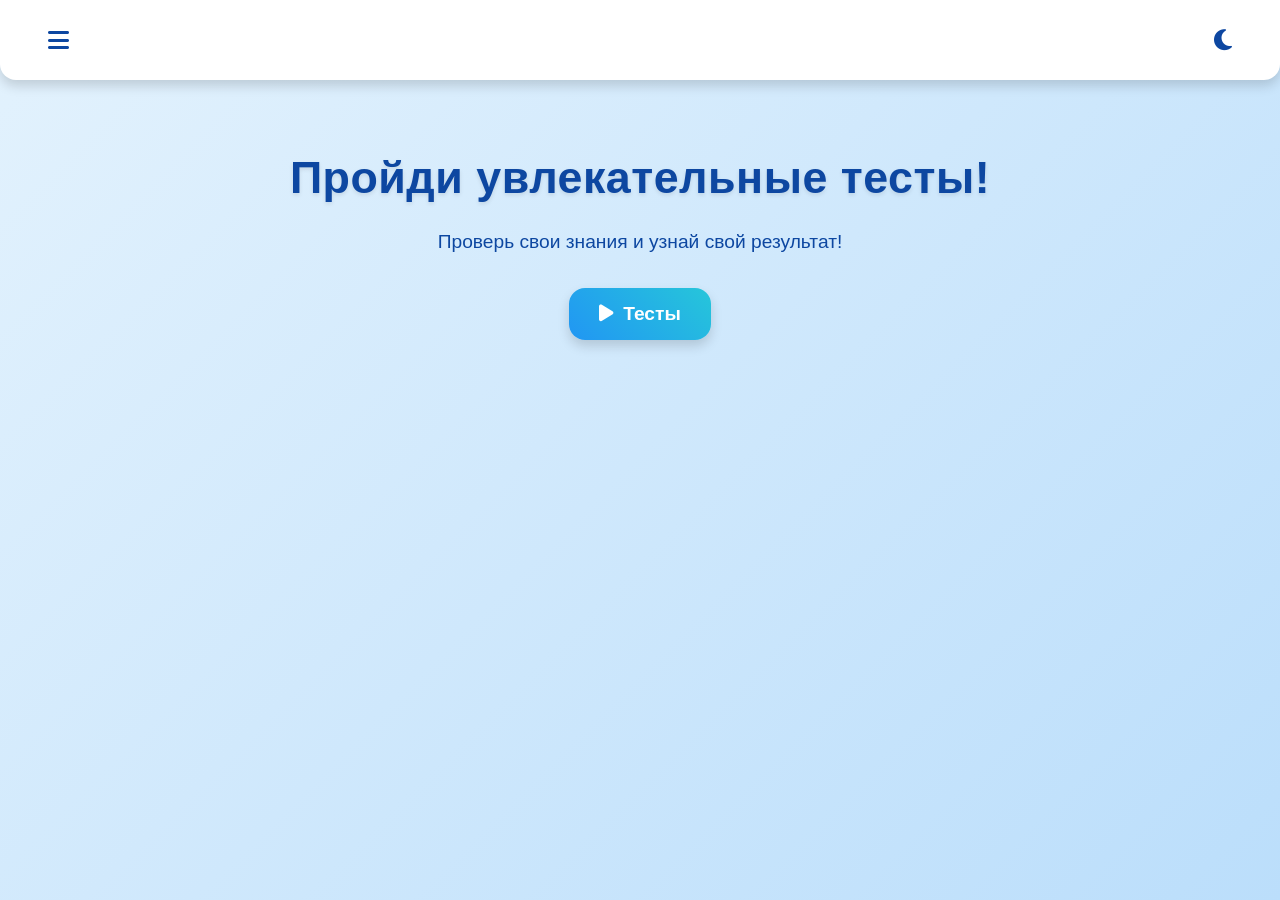
==== index.html @ d676f91a "Add files via upload" ====
<!DOCTYPE html>
<html lang="ru">
<head>
    <meta charset="UTF-8">
    <meta name="viewport" content="width=device-width, initial-scale=1.0">
    <title>Тестовая платформа</title>
    <link rel="stylesheet" href="https://cdnjs.cloudflare.com/ajax/libs/font-awesome/6.4.0/css/all.min.css">
    <link rel="stylesheet" href="styles.css">
</head>
<body>
    <header>
        <div class="left-header">
            <button class="nav-toggle" onclick="toggleNav()"><i class="fas fa-bars"></i></button>
            <nav class="nav-menu">
                <a href="#" onclick="switchPage('home')">Главная</a>
                <a href="#" onclick="switchPage('take')">Пройти тест</a>
            </nav>
        </div>
        <div class="right-header">
            <button class="theme-toggle" onclick="toggleTheme()"><i class="fas fa-moon"></i></button>
        </div>
    </header>

    <div class="container">
        <div class="page active" id="home">
            <h1>Пройди увлекательные тесты!</h1>
            <p>Проверь свои знания и узнай свой результат!</p>
            <div class="home-buttons">
                <button class="action-btn" onclick="switchPage('take')"><i class="fas fa-play"></i> Тесты</button>
            </div>
        </div>

        <div class="page" id="take">
            <h1>Выбери тест</h1>
            <div class="test-list"></div>
            <div class="test-content" style="display: none;">
                <div class="test-questions">
                    <div class="progress-bar">
                        <div class="progress"></div>
                    </div>
                    <div class="timer"></div>
                    <div class="question-number"></div>
                    <div class="question"></div>
                    <div class="navigation">
                        <button onclick="prevQuestion()" class="nav-btn prev-btn"><i class="fas fa-arrow-left"></i> Назад</button>
                        <button onclick="nextQuestion()" class="nav-btn next-btn"><i class="fas fa-arrow-right"></i> Вперед</button>
                    </div>
                    <div class="button-group">
                        <button id="save-answer" onclick="saveAnswer()">Сохранить ответ</button>
                        <button class="finish-btn" onclick="finishTest()">Завершить тест</button>
                    </div>
                </div>
                <div class="test-results" style="display: none;">
                    <h2>Результаты теста</h2>
                    <p>Ваш балл: <span id="score"></span> из <span id="total"></span></p>
                    <p>Процент правильных ответов: <span id="percentage"></span></p>
                    <button class="action-btn" onclick="switchPage('take')"><i class="fas fa-play"></i> Вернуться к списку тестов</button>
                </div>
            </div>
        </div>
    </div>

    <script>
        let serverTests = [];
        let currentTest = null;
        let currentQuestion = 0;
        let timer = null;
        let answers = [];
        let score = 0;
        let totalQuestions = 0;

        // Настройки
        const allowSkipQuestions = false; // Запретить переход без сохранения ответа
        const allowOverwriteAnswers = false; // Запретить пересохранение ответов

        // Переключение темы
        function toggleTheme() {
            document.body.classList.toggle('dark');
            document.querySelector('header').classList.toggle('dark');
            document.querySelectorAll('.card').forEach(card => card.classList.toggle('dark'));
            const toggle = document.querySelector('.theme-toggle i');
            toggle.classList.toggle('fa-moon');
            toggle.classList.toggle('fa-sun');
        }

        // Переключение навигационного меню
        function toggleNav() {
            document.querySelector('.nav-menu').classList.toggle('active');
        }

        // Переключение страниц
        function switchPage(pageId) {
            document.querySelectorAll('.page').forEach(page => page.classList.remove('active'));
            document.getElementById(pageId).classList.add('active');
            if (pageId === 'take') loadTests();
            document.querySelector('.nav-menu').classList.remove('active');
        }

        // Загрузка тестов
        async function loadTests() {
            try {
                const response = await fetch('tests.json');
                serverTests = await response.json();
                renderTestList();
            } catch (e) {
                console.error('Ошибка загрузки тестов:', e);
            }
        }

        // Рендеринг списка тестов
        function renderTestList() {
            const testList = document.querySelector('.test-list');
            testList.innerHTML = '';
            document.querySelector('.test-content').style.display = 'none';
            document.querySelector('.test-list').style.display = 'block';
            serverTests.forEach((test, index) => {
                const testItem = document.createElement('div');
                testItem.className = 'test-item card';
                testItem.innerHTML = `
                    <span>${test.title}</span>
                    <a class="test-link" onclick="startTest(${index})">Начать</a>
                `;
                testList.appendChild(testItem);
            });
        }

        // Начало теста
        function startTest(index) {
            currentTest = serverTests[index];
            currentQuestion = 0;
            score = 0;
            totalQuestions = currentTest.questions.length;
            answers = new Array(totalQuestions).fill(null);
            document.querySelector('.test-list').style.display = 'none';
            document.querySelector('.test-content').style.display = 'block';
            document.querySelector('.test-questions').style.display = 'block';
            document.querySelector('.test-results').style.display = 'none';
            updateProgressBar();
            loadQuestion();
            startTimer();
        }

        // Загрузка вопроса
        function loadQuestion() {
            const question = currentTest.questions[currentQuestion];
            const questionDiv = document.querySelector('.question');
            const questionNumberDiv = document.querySelector('.question-number');
            questionNumberDiv.textContent = `Вопрос ${currentQuestion + 1} из ${totalQuestions}`;
            questionNumberDiv.classList.toggle('answered', answers[currentQuestion] !== null);
            questionDiv.innerHTML = '';
            if (question.text.match(/\.(jpg|png|gif)$/)) {
                const img = document.createElement('img');
                img.src = question.text;
                img.className = 'question-image';
                questionDiv.appendChild(img);
            } else {
                const p = document.createElement('p');
                p.textContent = question.text;
                questionDiv.appendChild(p);
            }
            if (question.type === 'multiple') {
                question.options.forEach((option, i) => {
                    const div = document.createElement('div');
                    div.className = 'answer-option';
                    const checked = answers[currentQuestion] === i ? 'checked' : '';
                    div.innerHTML = `<input type="radio" name="answer" value="${i}" ${checked}>${option}`;
                    div.addEventListener('click', () => {
                        const radio = div.querySelector('input[type="radio"]');
                        radio.checked = true;
                    });
                    questionDiv.appendChild(div);
                });
            } else {
                const input = document.createElement('input');
                input.type = 'text';
                input.id = 'text-answer';
                input.value = answers[currentQuestion] || '';
                input.setAttribute('autocomplete', 'off'); // Отключение автозаполнения
                questionDiv.appendChild(input);
                const p = document.createElement('p');
                p.textContent = question.instruction;
                questionDiv.appendChild(p);
            }
            const saveButton = document.getElementById('save-answer');
            if (!allowOverwriteAnswers && answers[currentQuestion] !== null) {
                saveButton.textContent = 'На вопрос уже дан ответ';
                saveButton.disabled = true;
                saveButton.style.display = currentQuestion === totalQuestions - 1 ? 'none' : 'inline-flex';
            } else {
                saveButton.textContent = 'Сохранить ответ';
                saveButton.disabled = false;
                saveButton.style.display = currentQuestion === totalQuestions - 1 ? 'none' : 'inline-flex';
            }
            // Управление видимостью кнопок навигации
            const prevButton = document.querySelector('.prev-btn');
            const nextButton = document.querySelector('.next-btn');
            prevButton.style.display = currentQuestion === 0 ? 'none' : 'inline-flex';
            nextButton.style.display = currentQuestion === totalQuestions - 1 ? 'none' : 'inline-flex';
            questionDiv.style.animation = 'fadeIn 0.5s ease';
        }

        // Обновление прогресс-бара
        function updateProgressBar() {
            const progress = document.querySelector('.progress');
            const percentage = ((currentQuestion + 1) / totalQuestions) * 100;
            progress.style.width = `${percentage}%`;
        }

        // Таймер для всего теста
        function startTimer() {
            clearInterval(timer);
            const time = currentTest.time;
            if (!time) {
                document.querySelector('.timer').textContent = '';
                return;
            }
            let seconds = time;
            document.querySelector('.timer').textContent = `Осталось: ${seconds} сек`;
            timer = setInterval(() => {
                seconds--;
                document.querySelector('.timer').textContent = `Осталось: ${seconds} сек`;
                if (seconds <= 0) {
                    clearInterval(timer);
                    calculateScore();
                    document.querySelector('.test-questions').style.display = 'none';
                    document.querySelector('.test-results').style.display = 'block';
                    document.getElementById('score').textContent = score;
                    document.getElementById('total').textContent = totalQuestions;
                    const percentage = Math.round((score / totalQuestions) * 100);
                    document.getElementById('percentage').textContent = percentage + '%';
                    alert('Время теста истекло!');
                }
            }, 1000);
        }

        // Сохранение ответа
        function saveAnswer() {
            const question = currentTest.questions[currentQuestion];
            if (question.type === 'multiple') {
                const selected = document.querySelector('input[name="answer"]:checked');
                if (!selected) {
                    alert('Пожалуйста, выберите ответ!');
                    return;
                }
                answers[currentQuestion] = parseInt(selected.value);
            } else {
                const answer = document.getElementById('text-answer').value;
                if (!answer.trim()) {
                    alert('Пожалуйста, введите ответ!');
                    return;
                }
                answers[currentQuestion] = answer;
            }
            nextQuestion();
        }

        // Переход к предыдущему вопросу
        function prevQuestion() {
            if (currentQuestion > 0) {
                currentQuestion--;
                updateProgressBar();
                loadQuestion();
            }
        }

        // Переход к следующему вопросу
        function nextQuestion() {
            if (answers[currentQuestion] === null) {
                if (!allowSkipQuestions) {
                    alert('Вы не сохранили ответ. Пожалуйста, сохраните ответ перед переходом!');
                    return;
                } else {
                    const confirmAction = confirm('Вы не сохранили ответ. Хотите сохранить перед переходом? Нажмите "OK" для сохранения, "Отмена" для перехода без сохранения.');
                    if (confirmAction) {
                        saveAnswer();
                        return;
                    }
                }
            }
            currentQuestion++;
            if (currentQuestion >= totalQuestions) {
                finishTest();
                return;
            }
            updateProgressBar();
            loadQuestion();
        }

        // Завершение тестирования
        function finishTest() {
            const confirmation = prompt('Введите "finish", чтобы подтвердить завершение теста');
            if (confirmation && confirmation.toLowerCase() === 'finish') {
                // Сохранение ответа на последнем вопросе, если он выбран
                if (currentQuestion === totalQuestions - 1 && answers[currentQuestion] === null) {
                    const question = currentTest.questions[currentQuestion];
                    if (question.type === 'multiple') {
                        const selected = document.querySelector('input[name="answer"]:checked');
                        if (selected) {
                            answers[currentQuestion] = parseInt(selected.value);
                        }
                    } else {
                        const answer = document.getElementById('text-answer').value;
                        if (answer.trim()) {
                            answers[currentQuestion] = answer;
                        }
                    }
                }
                clearInterval(timer);
                calculateScore();
                document.querySelector('.test-questions').style.display = 'none';
                document.querySelector('.test-results').style.display = 'block';
                document.getElementById('score').textContent = score;
                document.getElementById('total').textContent = totalQuestions;
                const percentage = Math.round((score / totalQuestions) * 100);
                document.getElementById('percentage').textContent = percentage + '%';
            } else {
                alert('Завершение теста отменено');
            }
        }

        // Подсчет баллов
        function calculateScore() {
            score = 0;
            currentTest.questions.forEach((question, index) => {
                if (question.type === 'multiple') {
                    if (answers[index] === question.correct) {
                        score++;
                    }
                } else {
                    if (answers[index] && answers[index].toLowerCase() === question.correct.toLowerCase()) {
                        score++;
                    }
                }
            });
        }

        // Инициализация
        loadTests();
    </script>
</body>
</html>
---- styles.css ----
/* Переменные для цветовой палитры */
:root {
    --primary: #2196f3; /* Яркий синий */
    --primary-dark: #1565c0; /* Темный синий */
    --accent: #26c6da; /* Бирюзовый */
    --background: #e3f2fd; /* Светлый голубой фон */
    --text: #0d47a1; /* Темно-синий текст */
    --card-bg: #ffffff; /* Белый фон карточек */
    --shadow: 0 6px 12px rgba(0, 0, 0, 0.15);
    --error: #d32f2f; /* Красный для ошибок */
    --success: #2e7d32; /* Зеленый для успеха */
    --answered: #4caf50; /* Зеленый для отвеченных вопросов */
    --border-radius: 16px;
    --transition: all 0.3s ease;
}

.dark {
    --primary: #64b5f6; /* Светлый синий */
    --primary-dark: #90caf9; /* Очень светлый синий */
    --accent: #4dd0e1; /* Светлый бирюзовый */
    --background: #0d1b2a; /* Темный фон */
    --text: #e0e0e0; /* Светлый текст */
    --card-bg: #1b263b; /* Темный фон карточек */
    --shadow: 0 6px 12px rgba(0, 0, 0, 0.3);
    --answered: #81c784; /* Светлый зеленый */
}

/* Общие стили */
* {
    margin: 0;
    padding: 0;
    box-sizing: border-box;
    font-family: 'Inter', sans-serif;
}

body {
    background: linear-gradient(135deg, var(--background), #bbdefb);
    color: var(--text);
    transition: var(--transition);
    min-height: 100vh;
}

.container {
    max-width: 1280px;
    margin: 0 auto;
    padding: 24px;
}

/* Шапка */
header {
    display: flex;
    justify-content: space-between;
    align-items: center;
    padding: 16px 24px;
    background: var(--card-bg);
    box-shadow: var(--shadow);
    position: sticky;
    top: 0;
    z-index: 1000;
    border-radius: 0 0 var(--border-radius) var(--border-radius);
}

.left-header, .right-header {
    display: flex;
    align-items: center;
}

.nav-toggle {
    background: none;
    border: none;
    font-size: 1.5rem;
    cursor: pointer;
    color: var(--text);
    margin-right: 16px;
    transition: var(--transition);
}

.nav-toggle:hover {
    transform: rotate(90deg);
}

.nav-menu {
    display: none;
    background: var(--card-bg);
    box-shadow: var(--shadow);
    padding: 16px;
    border-radius: var(--border-radius);
    position: absolute;
    top: 60px;
    left: 24px;
    z-index: 1000;
}

.nav-menu.active {
    display: block;
}

.nav-menu a {
    display: block;
    margin: 8px 0;
    text-decoration: none;
    color: var(--primary);
    font-weight: 600;
    font-size: 1.1rem;
    transition: var(--transition);
}

.nav-menu a:hover {
    color: var(--primary-dark);
}

.theme-toggle {
    background: none;
    border: none;
    font-size: 1.5rem;
    cursor: pointer;
    color: var(--text);
    transition: var(--transition);
}

.theme-toggle:hover {
    transform: rotate(20deg);
}

/* Страницы */
.page {
    display: none;
    padding: 48px 0;
    opacity: 0;
    transition: opacity 0.5s ease;
}

.page.active {
    display: block;
    opacity: 1;
}

h1 {
    font-size: 2.8rem;
    margin-bottom: 24px;
    text-align: center;
    letter-spacing: 0.5px;
    color: var(--text);
    text-shadow: 0 2px 4px rgba(0, 0, 0, 0.1);
}

h2 {
    font-size: 2rem;
    margin-bottom: 20px;
    text-align: center;
    color: var(--text);
}

p {
    font-size: 1.2rem;
    line-height: 1.6;
    text-align: center;
    margin-bottom: 24px;
    color: var(--text);
}

/* Кнопки на главной */
.home-buttons {
    display: flex;
    justify-content: center;
    margin-top: 30px;
}

.action-btn {
    padding: 15px 30px;
    background: linear-gradient(45deg, var(--primary), var(--accent));
    color: #fff;
    border: none;
    border-radius: var(--border-radius);
    cursor: pointer;
    font-weight: 700;
    font-size: 1.2rem;
    display: flex;
    align-items: center;
    gap: 10px;
    box-shadow: var(--shadow);
    transition: var(--transition);
}

.action-btn:hover {
    background: linear-gradient(45deg, var(--primary-dark), var(--primary));
    transform: scale(1.05);
    box-shadow: 0 4px 8px rgba(0, 0, 0, 0.2);
}

/* Карточки */
.card {
    background: var(--card-bg);
    padding: 24px;
    border-radius: var(--border-radius);
    box-shadow: var(--shadow);
    margin-bottom: 24px;
    transition: var(--transition);
}

.card:hover {
    transform: translateY(-8px);
    box-shadow: 0 8px 16px rgba(0, 0, 0, 0.2);
}

/* Кнопки */
button {
    padding: 12px 24px;
    background: linear-gradient(45deg, var(--primary), var(--accent));
    color: #fff;
    border: none;
    border-radius: var(--border-radius);
    cursor: pointer;
    font-weight: 600;
    font-size: 1rem;
    display: inline-flex;
    align-items: center;
    gap: 8px;
    transition: var(--transition);
}

button:hover {
    background: linear-gradient(45deg, var(--primary-dark), var(--primary));
    transform: scale(1.05);
    box-shadow: 0 4px 8px rgba(0, 0, 0, 0.2);
}

button:disabled {
    background: #b0bec5;
    cursor: not-allowed;
    transform: none;
    box-shadow: none;
}

/* Навигационные кнопки */
.nav-btn {
    background: linear-gradient(45deg, var(--accent), var(--primary));
}

.nav-btn:hover {
    background: linear-gradient(45deg, var(--primary), var(--accent));
}

/* Кнопка завершения */
.finish-btn {
    background: linear-gradient(45deg, #d32f2f, #f44336);
}

.finish-btn:hover {
    background: linear-gradient(45deg, #b71c1c, #d32f2f);
}

/* Прогресс-бар */
.progress-bar {
    width: 100%;
    height: 10px;
    background: #e0e0e0;
    border-radius: var(--border-radius);
    margin-bottom: 20px;
    overflow: hidden;
}

.progress {
    height: 100%;
    background: linear-gradient(45deg, var(--primary), var(--accent));
    width: 0;
    transition: width 0.3s ease;
}

/* Номер вопроса */
.question-number {
    font-size: 1.3rem;
    font-weight: 600;
    text-align: center;
    margin-bottom: 20px;
    color: var(--primary);
}

.question-number.answered {
    color: var(--answered);
}

/* Навигация */
.navigation {
    display: flex;
    justify-content: space-between;
    margin: 20px 0;
}

/* Группа кнопок */
.button-group {
    display: flex;
    justify-content: center;
    flex-wrap: wrap;
    gap: 10px;
    margin-top: 20px;
}

/* Поля ввода */
input, textarea {
    width: 100%;
    padding: 12px;
    margin: 12px 0;
    border: 2px solid var(--primary-dark);
    border-radius: var(--border-radius);
    background: var(--card-bg);
    color: var(--text);
    font-size: 1rem;
    transition: var(--transition);
}

input:focus, textarea:focus {
    border-color: var(--primary);
    background: #fff;
    box-shadow: 0 0 8px rgba(0, 123, 255, 0.3);
    outline: none;
}

/* Список тестов */
.test-list .test-item {
    display: flex;
    justify-content: space-between;
    align-items: center;
    padding: 16px;
    transition: var(--transition);
    border-left: 4px solid var(--primary);
}

.test-link {
    color: var(--primary);
    cursor: pointer;
    font-weight: 500;
    transition: var(--transition);
}

.test-link:hover {
    color: var(--primary-dark);
    text-decoration: underline;
}

/* Таймер */
.timer {
    font-size: 1.3rem;
    color: var(--error);
    margin-bottom: 24px;
    font-weight: 600;
    text-align: center;
    animation: pulse 1s infinite;
}

/* Изображения вопросов */
.question-image {
    max-width: 100%;
    border-radius: var(--border-radius);
    margin: 12px 0;
    box-shadow: var(--shadow);
}

/* Варианты ответа */
.answer-option {
    display: flex;
    align-items: center;
    padding: 12px;
    margin: 8px 0;
    background: var(--card-bg);
    border: 1px solid var(--primary-dark);
    border-radius: var(--border-radius);
    cursor: pointer;
    transition: var(--transition);
}

.answer-option:hover {
    background: var(--accent);
    transform: translateX(8px);
}

.answer-option input {
    margin-right: 12px;
}

/* Результаты теста */
.test-results {
    text-align: center;
}

.test-results p {
    font-size: 1.2rem;
    margin: 10px 0;
}

.test-results span {
    font-weight: 600;
    color: var(--primary);
}

/* Анимации */
@keyframes fadeIn {
    from { opacity: 0; transform: translateY(10px); }
    to { opacity: 1; transform: translateY(0); }
}

@keyframes pulse {
    0% { transform: scale(1); }
    50% { transform: scale(1.05); }
    100% { transform: scale(1); }
}

/* Адаптивность */
@media (max-width: 768px) {
    h1 {
        font-size: 2rem;
    }

    h2 {
        font-size: 1.6rem;
    }

    .container {
        padding: 16px;
    }

    button {
        padding: 10px 16px;
        font-size: 0.9rem;
    }

    .navigation {
        flex-direction: column;
        gap: 10px;
    }

    .button-group {
        flex-direction: column;
        gap: 8px;
    }

    .card {
        padding: 16px;
    }

    .nav-menu {
        left: 16px;
        top: 56px;
    }
}
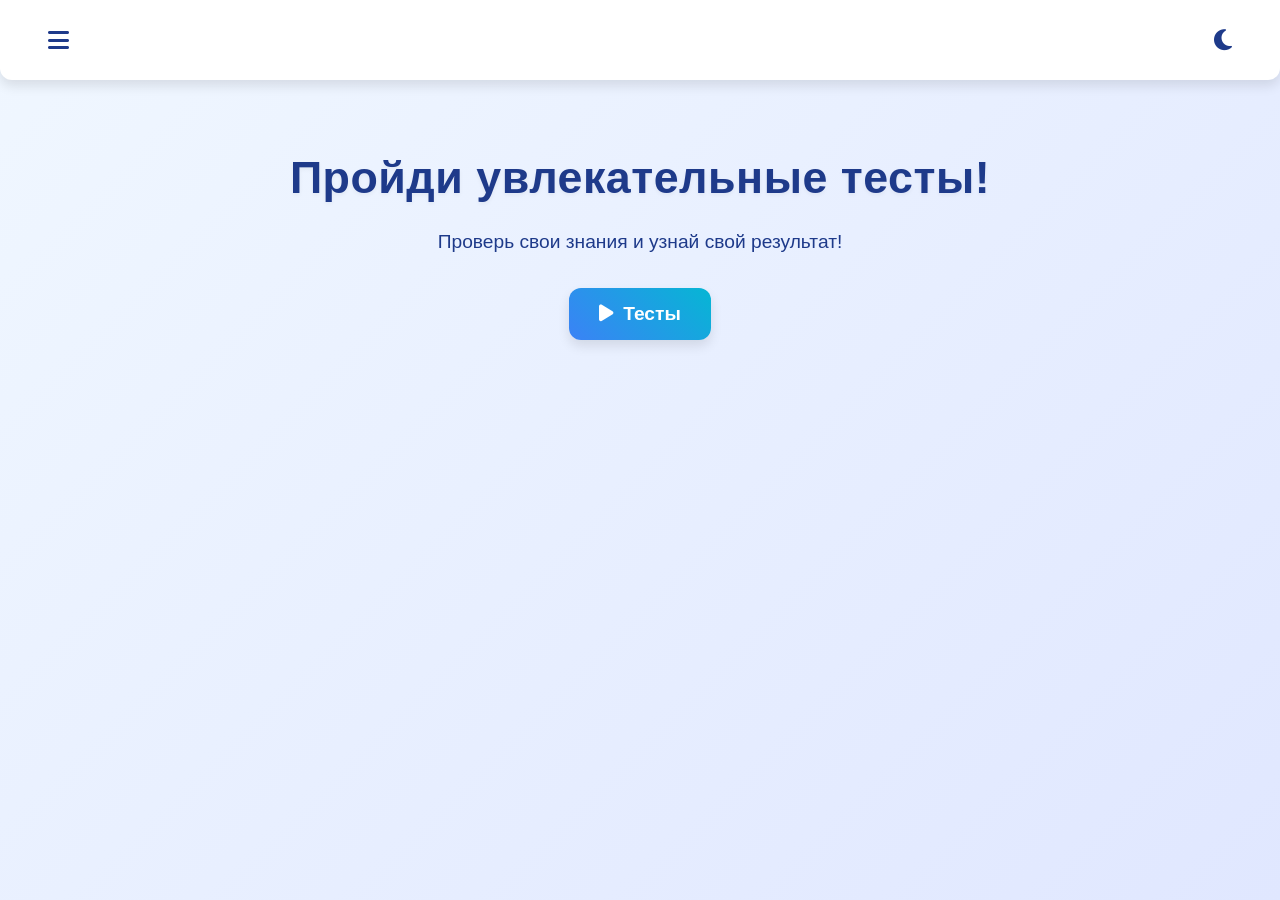
==== commit 53bca6b3: "Add files via upload" ====
--- a/index.html
+++ b/index.html
@@ -60,6 +60,17 @@
         </div>
     </div>
 
+    <!-- Модальное окно -->
+    <div class="modal" id="modal" style="display: none;">
+        <div class="modal-content">
+            <p id="modal-message"></p>
+            <div class="modal-buttons">
+                <button id="modal-ok" class="modal-btn">OK</button>
+                <button id="modal-cancel" class="modal-btn modal-cancel" style="display: none;">Отмена</button>
+            </div>
+        </div>
+    </div>
+
     <script>
         let serverTests = [];
         let currentTest = null;
@@ -72,6 +83,39 @@
         // Настройки
         const allowSkipQuestions = false; // Запретить переход без сохранения ответа
         const allowOverwriteAnswers = false; // Запретить пересохранение ответов
+        const imagePath = './images/'; // Путь к папке с изображениями
+
+        // Модальное окно
+        const modal = document.getElementById('modal');
+        const modalMessage = document.getElementById('modal-message');
+        const modalOk = document.getElementById('modal-ok');
+        const modalCancel = document.getElementById('modal-cancel');
+
+        function showModal(message, showCancel = false, onOk = () => {}, onCancel = () => {}) {
+            modalMessage.textContent = message;
+            modalCancel.style.display = showCancel ? 'inline-flex' : 'none';
+            modal.style.display = 'flex';
+            modalOk.onclick = () => {
+                modal.style.display = 'none';
+                onOk();
+            };
+            modalCancel.onclick = () => {
+                modal.style.display = 'none';
+                onCancel();
+            };
+            return new Promise((resolve) => {
+                modalOk.onclick = () => {
+                    modal.style.display = 'none';
+                    onOk();
+                    resolve(true);
+                };
+                modalCancel.onclick = () => {
+                    modal.style.display = 'none';
+                    onCancel();
+                    resolve(false);
+                };
+            });
+        }
 
         // Переключение темы
         function toggleTheme() {
@@ -148,9 +192,9 @@
             questionNumberDiv.textContent = `Вопрос ${currentQuestion + 1} из ${totalQuestions}`;
             questionNumberDiv.classList.toggle('answered', answers[currentQuestion] !== null);
             questionDiv.innerHTML = '';
-            if (question.text.match(/\.(jpg|png|gif)$/)) {
+            if (question.text.match(/\.(jpg|jpeg|png|gif)$/i)) {
                 const img = document.createElement('img');
-                img.src = question.text;
+                img.src = imagePath + question.text;
                 img.className = 'question-image';
                 questionDiv.appendChild(img);
             } else {
@@ -175,7 +219,7 @@
                 input.type = 'text';
                 input.id = 'text-answer';
                 input.value = answers[currentQuestion] || '';
-                input.setAttribute('autocomplete', 'off'); // Отключение автозаполнения
+                input.setAttribute('autocomplete', 'off');
                 questionDiv.appendChild(input);
                 const p = document.createElement('p');
                 p.textContent = question.instruction;
@@ -191,7 +235,6 @@
                 saveButton.disabled = false;
                 saveButton.style.display = currentQuestion === totalQuestions - 1 ? 'none' : 'inline-flex';
             }
-            // Управление видимостью кнопок навигации
             const prevButton = document.querySelector('.prev-btn');
             const nextButton = document.querySelector('.next-btn');
             prevButton.style.display = currentQuestion === 0 ? 'none' : 'inline-flex';
@@ -228,25 +271,25 @@
                     document.getElementById('total').textContent = totalQuestions;
                     const percentage = Math.round((score / totalQuestions) * 100);
                     document.getElementById('percentage').textContent = percentage + '%';
-                    alert('Время теста истекло!');
+                    showModal('Время теста истекло!');
                 }
             }, 1000);
         }
 
         // Сохранение ответа
-        function saveAnswer() {
+        async function saveAnswer() {
             const question = currentTest.questions[currentQuestion];
             if (question.type === 'multiple') {
                 const selected = document.querySelector('input[name="answer"]:checked');
                 if (!selected) {
-                    alert('Пожалуйста, выберите ответ!');
+                    await showModal('Пожалуйста, выберите ответ!');
                     return;
                 }
                 answers[currentQuestion] = parseInt(selected.value);
             } else {
                 const answer = document.getElementById('text-answer').value;
                 if (!answer.trim()) {
-                    alert('Пожалуйста, введите ответ!');
+                    await showModal('Пожалуйста, введите ответ!');
                     return;
                 }
                 answers[currentQuestion] = answer;
@@ -264,15 +307,19 @@
         }
 
         // Переход к следующему вопросу
-        function nextQuestion() {
+        async function nextQuestion() {
             if (answers[currentQuestion] === null) {
                 if (!allowSkipQuestions) {
-                    alert('Вы не сохранили ответ. Пожалуйста, сохраните ответ перед переходом!');
+                    await showModal('Вы не сохранили ответ. Пожалуйста, сохраните ответ перед переходом!');
                     return;
                 } else {
-                    const confirmAction = confirm('Вы не сохранили ответ. Хотите сохранить перед переходом? Нажмите "OK" для сохранения, "Отмена" для перехода без сохранения.');
+                    const confirmAction = await showModal(
+                        'Вы не сохранили ответ. Хотите сохранить перед переходом?',
+                        true,
+                        () => saveAnswer(),
+                        () => {}
+                    );
                     if (confirmAction) {
-                        saveAnswer();
                         return;
                     }
                 }
@@ -287,10 +334,28 @@
         }
 
         // Завершение тестирования
-        function finishTest() {
-            const confirmation = prompt('Введите "finish", чтобы подтвердить завершение теста');
-            if (confirmation && confirmation.toLowerCase() === 'finish') {
-                // Сохранение ответа на последнем вопросе, если он выбран
+        async function finishTest() {
+            const confirmation = await new Promise((resolve) => {
+                const input = document.createElement('input');
+                input.type = 'text';
+                input.id = 'finish-input';
+                input.setAttribute('autocomplete', 'off');
+                showModal(
+                    'Введите "finish", чтобы подтвердить завершение теста',
+                    true,
+                    () => {
+                        if (input.value.toLowerCase() === 'finish') {
+                            resolve(true);
+                        } else {
+                            showModal('Неверный ввод. Завершение теста отменено!');
+                            resolve(false);
+                        }
+                    },
+                    () => resolve(false)
+                );
+                modalMessage.appendChild(input);
+            });
+            if (confirmation) {
                 if (currentQuestion === totalQuestions - 1 && answers[currentQuestion] === null) {
                     const question = currentTest.questions[currentQuestion];
                     if (question.type === 'multiple') {
@@ -313,8 +378,6 @@
                 document.getElementById('total').textContent = totalQuestions;
                 const percentage = Math.round((score / totalQuestions) * 100);
                 document.getElementById('percentage').textContent = percentage + '%';
-            } else {
-                alert('Завершение теста отменено');
             }
         }
 
--- a/styles.css
+++ b/styles.css
@@ -1,28 +1,35 @@
-/* Переменные для цветовой палитры */
+/* Переменные для цветовой палитры (светлый режим) */
 :root {
-    --primary: #2196f3; /* Яркий синий */
-    --primary-dark: #1565c0; /* Темный синий */
-    --accent: #26c6da; /* Бирюзовый */
-    --background: #e3f2fd; /* Светлый голубой фон */
-    --text: #0d47a1; /* Темно-синий текст */
-    --card-bg: #ffffff; /* Белый фон карточек */
-    --shadow: 0 6px 12px rgba(0, 0, 0, 0.15);
-    --error: #d32f2f; /* Красный для ошибок */
-    --success: #2e7d32; /* Зеленый для успеха */
-    --answered: #4caf50; /* Зеленый для отвеченных вопросов */
-    --border-radius: 16px;
+    --primary: #3B82F6; /* Мягкий синий */
+    --primary-dark: #1E40AF; /* Глубокий синий */
+    --accent: #06B6D4; /* Светлый бирюзовый */
+    --background: #F0F7FF; /* Очень светлый голубой */
+    --text: #1E3A8A; /* Темно-синий текст */
+    --card-bg: #FFFFFF; /* Белый фон карточек */
+    --shadow: 0 6px 12px rgba(0, 0, 0, 0.1);
+    --error: #EF4444; /* Красный для ошибок */
+    --success: #22C55E; /* Зеленый для успеха */
+    --answered: #22C55E; /* Зеленый для отвеченных вопросов */
+    --modal-bg: #FFFFFF; /* Фон модального окна */
+    --modal-text: #1E3A8A; /* Текст модального окна */
+    --border-radius: 12px;
     --transition: all 0.3s ease;
 }
 
+/* Темный режим в оттенках серого (в стиле Grok) */
 .dark {
-    --primary: #64b5f6; /* Светлый синий */
-    --primary-dark: #90caf9; /* Очень светлый синий */
-    --accent: #4dd0e1; /* Светлый бирюзовый */
-    --background: #0d1b2a; /* Темный фон */
-    --text: #e0e0e0; /* Светлый текст */
-    --card-bg: #1b263b; /* Темный фон карточек */
-    --shadow: 0 6px 12px rgba(0, 0, 0, 0.3);
-    --answered: #81c784; /* Светлый зеленый */
+    --primary: #4B4B4B; /* Темный серый */
+    --primary-dark: #3A3A3A; /* Чуть темнее серый */
+    --accent: #6B6B6B; /* Светлее серый */
+    --background: #1A1A1A; /* Глубокий темный серый */
+    --text: #D4D4D4; /* Светло-серый текст */
+    --card-bg: #2A2A2A; /* Слегка светлее серый */
+    --shadow: 0 6px 12px rgba(0, 0, 0, 0.2);
+    --error: #FF6B6B; /* Красный с серым оттенком */
+    --success: #6B6B6B; /* Серый для успеха */
+    --answered: #6B6B6B; /* Серый для отвеченных вопросов */
+    --modal-bg: #2A2A2A; /* Фон модального окна */
+    --modal-text: #D4D4D4; /* Текст модального окна */
 }
 
 /* Общие стили */
@@ -34,7 +41,7 @@
 }
 
 body {
-    background: linear-gradient(135deg, var(--background), #bbdefb);
+    background: linear-gradient(135deg, var(--background), #E0E7FF);
     color: var(--text);
     transition: var(--transition);
     min-height: 100vh;
@@ -141,7 +148,7 @@
     text-align: center;
     letter-spacing: 0.5px;
     color: var(--text);
-    text-shadow: 0 2px 4px rgba(0, 0, 0, 0.1);
+    text-shadow: 0 2px 4px rgba(0, 0, 0, 0.05);
 }
 
 h2 {
@@ -185,7 +192,7 @@
 .action-btn:hover {
     background: linear-gradient(45deg, var(--primary-dark), var(--primary));
     transform: scale(1.05);
-    box-shadow: 0 4px 8px rgba(0, 0, 0, 0.2);
+    box-shadow: 0 4px 8px rgba(0, 0, 0, 0.15);
 }
 
 /* Карточки */
@@ -200,7 +207,7 @@
 
 .card:hover {
     transform: translateY(-8px);
-    box-shadow: 0 8px 16px rgba(0, 0, 0, 0.2);
+    box-shadow: 0 8px 16px rgba(0, 0, 0, 0.15);
 }
 
 /* Кнопки */
@@ -222,11 +229,11 @@
 button:hover {
     background: linear-gradient(45deg, var(--primary-dark), var(--primary));
     transform: scale(1.05);
-    box-shadow: 0 4px 8px rgba(0, 0, 0, 0.2);
+    box-shadow: 0 4px 8px rgba(0, 0, 0, 0.15);
 }
 
 button:disabled {
-    background: #b0bec5;
+    background: #A1A1AA;
     cursor: not-allowed;
     transform: none;
     box-shadow: none;
@@ -243,18 +250,18 @@
 
 /* Кнопка завершения */
 .finish-btn {
-    background: linear-gradient(45deg, #d32f2f, #f44336);
+    background: linear-gradient(45deg, var(--error), #F87171);
 }
 
 .finish-btn:hover {
-    background: linear-gradient(45deg, #b71c1c, #d32f2f);
+    background: linear-gradient(45deg, #DC2626, var(--error));
 }
 
 /* Прогресс-бар */
 .progress-bar {
     width: 100%;
     height: 10px;
-    background: #e0e0e0;
+    background: #E5E7EB;
     border-radius: var(--border-radius);
     margin-bottom: 20px;
     overflow: hidden;
@@ -311,8 +318,8 @@
 
 input:focus, textarea:focus {
     border-color: var(--primary);
-    background: #fff;
-    box-shadow: 0 0 8px rgba(0, 123, 255, 0.3);
+    background: #FFFFFF;
+    box-shadow: 0 0 8px rgba(59, 130, 246, 0.3);
     outline: none;
 }
 
@@ -393,6 +400,71 @@
     color: var(--primary);
 }
 
+/* Модальное окно */
+.modal {
+    display: none;
+    position: fixed;
+    top: 0;
+    left: 0;
+    width: 100%;
+    height: 100%;
+    background: rgba(0, 0, 0, 0.5);
+    justify-content: center;
+    align-items: center;
+    z-index: 2000;
+    animation: fadeIn 0.3s ease;
+}
+
+.modal-content {
+    background: var(--modal-bg);
+    color: var(--modal-text);
+    padding: 24px;
+    border-radius: var(--border-radius);
+    box-shadow: var(--shadow);
+    max-width: 400px;
+    width: 90%;
+    text-align: center;
+}
+
+.modal-content p {
+    margin-bottom: 20px;
+    font-size: 1.1rem;
+}
+
+.modal-content input {
+    margin: 12px 0;
+}
+
+.modal-buttons {
+    display: flex;
+    justify-content: center;
+    gap: 10px;
+}
+
+.modal-btn {
+    padding: 10px 20px;
+    background: linear-gradient(45deg, var(--primary), var(--accent));
+    color: #fff;
+    border: none;
+    border-radius: var(--border-radius);
+    cursor: pointer;
+    font-weight: 600;
+    transition: var(--transition);
+}
+
+.modal-btn:hover {
+    background: linear-gradient(45deg, var(--primary-dark), var(--primary));
+    transform: scale(1.05);
+}
+
+.modal-cancel {
+    background: linear-gradient(45deg, var(--error), #F87171);
+}
+
+.modal-cancel:hover {
+    background: linear-gradient(45deg, #DC2626, var(--error));
+}
+
 /* Анимации */
 @keyframes fadeIn {
     from { opacity: 0; transform: translateY(10px); }
@@ -442,4 +514,9 @@
         left: 16px;
         top: 56px;
     }
+
+    .modal-content {
+        width: 95%;
+        padding: 16px;
+    }
 }
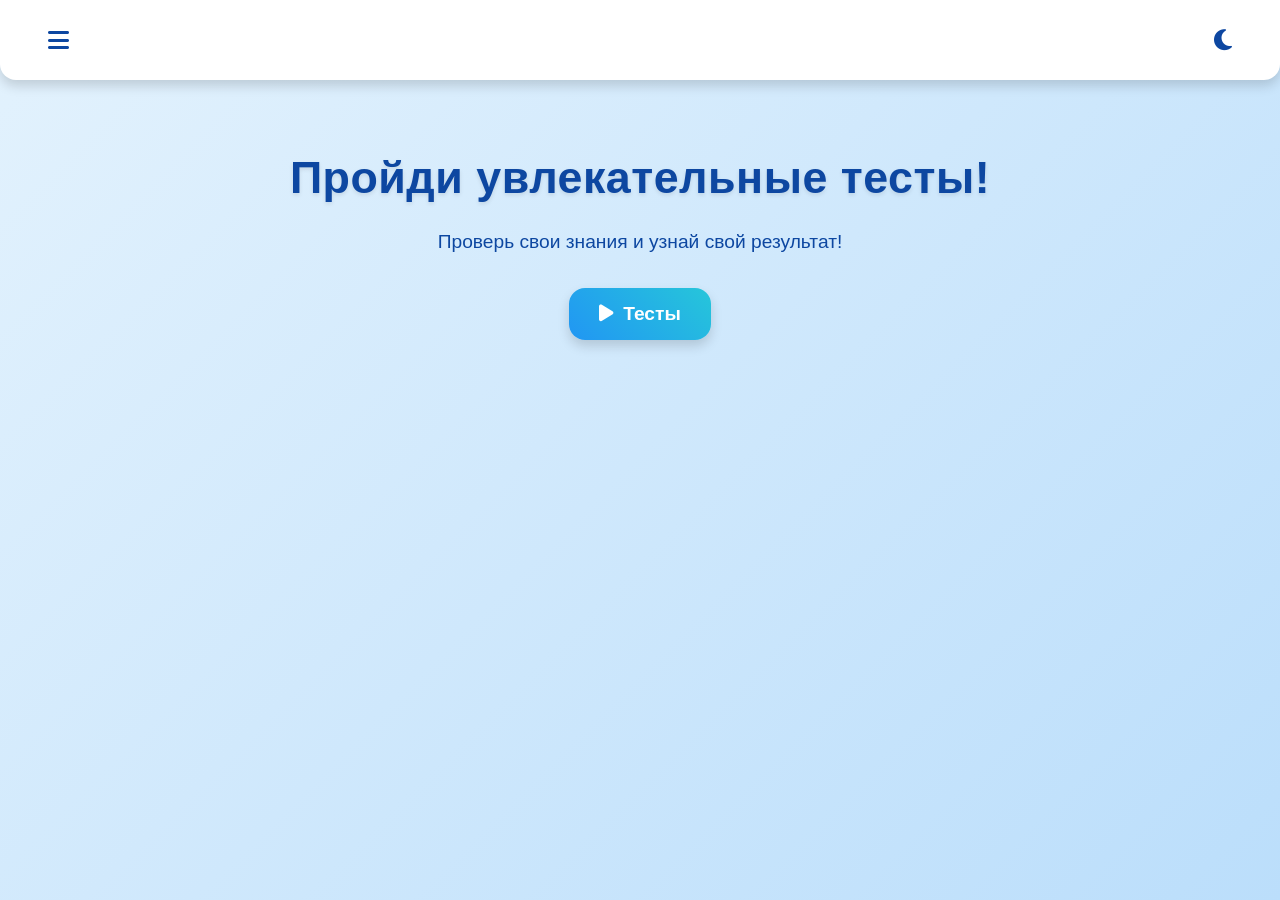
==== commit ad66e6ce: "Add files via upload" ====
--- a/index.html
+++ b/index.html
@@ -1,404 +1,444 @@
 <!DOCTYPE html>
 <html lang="ru">
 <head>
-    <meta charset="UTF-8">
-    <meta name="viewport" content="width=device-width, initial-scale=1.0">
-    <title>Тестовая платформа</title>
-    <link rel="stylesheet" href="https://cdnjs.cloudflare.com/ajax/libs/font-awesome/6.4.0/css/all.min.css">
-    <link rel="stylesheet" href="styles.css">
+ <meta charset="UTF-8">
+ <meta name="viewport" content="width=device-width, initial-scale=1.0">
+ <title>Тестовая платформа</title>
+ <link rel="stylesheet" href="https://cdnjs.cloudflare.com/ajax/libs/font-awesome/6.4.0/css/all.min.css">
+ <link rel="stylesheet" href="styles.css">
 </head>
 <body>
-    <header>
-        <div class="left-header">
-            <button class="nav-toggle" onclick="toggleNav()"><i class="fas fa-bars"></i></button>
-            <nav class="nav-menu">
-                <a href="#" onclick="switchPage('home')">Главная</a>
-                <a href="#" onclick="switchPage('take')">Пройти тест</a>
-            </nav>
-        </div>
-        <div class="right-header">
-            <button class="theme-toggle" onclick="toggleTheme()"><i class="fas fa-moon"></i></button>
-        </div>
-    </header>
-
-    <div class="container">
-        <div class="page active" id="home">
-            <h1>Пройди увлекательные тесты!</h1>
-            <p>Проверь свои знания и узнай свой результат!</p>
-            <div class="home-buttons">
-                <button class="action-btn" onclick="switchPage('take')"><i class="fas fa-play"></i> Тесты</button>
-            </div>
-        </div>
-
-        <div class="page" id="take">
-            <h1>Выбери тест</h1>
-            <div class="test-list"></div>
-            <div class="test-content" style="display: none;">
-                <div class="test-questions">
-                    <div class="progress-bar">
-                        <div class="progress"></div>
-                    </div>
-                    <div class="timer"></div>
-                    <div class="question-number"></div>
-                    <div class="question"></div>
-                    <div class="navigation">
-                        <button onclick="prevQuestion()" class="nav-btn prev-btn"><i class="fas fa-arrow-left"></i> Назад</button>
-                        <button onclick="nextQuestion()" class="nav-btn next-btn"><i class="fas fa-arrow-right"></i> Вперед</button>
-                    </div>
-                    <div class="button-group">
-                        <button id="save-answer" onclick="saveAnswer()">Сохранить ответ</button>
-                        <button class="finish-btn" onclick="finishTest()">Завершить тест</button>
-                    </div>
-                </div>
-                <div class="test-results" style="display: none;">
-                    <h2>Результаты теста</h2>
-                    <p>Ваш балл: <span id="score"></span> из <span id="total"></span></p>
-                    <p>Процент правильных ответов: <span id="percentage"></span></p>
-                    <button class="action-btn" onclick="switchPage('take')"><i class="fas fa-play"></i> Вернуться к списку тестов</button>
-                </div>
-            </div>
-        </div>
-    </div>
-
-    <!-- Модальное окно -->
-    <div class="modal" id="modal" style="display: none;">
-        <div class="modal-content">
-            <p id="modal-message"></p>
-            <div class="modal-buttons">
-                <button id="modal-ok" class="modal-btn">OK</button>
-                <button id="modal-cancel" class="modal-btn modal-cancel" style="display: none;">Отмена</button>
-            </div>
-        </div>
-    </div>
-
-    <script>
-        let serverTests = [];
-        let currentTest = null;
-        let currentQuestion = 0;
-        let timer = null;
-        let answers = [];
-        let score = 0;
-        let totalQuestions = 0;
-
-        // Настройки
-        const allowSkipQuestions = false; // Запретить переход без сохранения ответа
-        const allowOverwriteAnswers = false; // Запретить пересохранение ответов
-        const imagePath = './images/'; // Путь к папке с изображениями
-
-        // Модальное окно
-        const modal = document.getElementById('modal');
-        const modalMessage = document.getElementById('modal-message');
-        const modalOk = document.getElementById('modal-ok');
-        const modalCancel = document.getElementById('modal-cancel');
-
-        function showModal(message, showCancel = false, onOk = () => {}, onCancel = () => {}) {
-            modalMessage.textContent = message;
-            modalCancel.style.display = showCancel ? 'inline-flex' : 'none';
-            modal.style.display = 'flex';
-            modalOk.onclick = () => {
-                modal.style.display = 'none';
-                onOk();
-            };
-            modalCancel.onclick = () => {
-                modal.style.display = 'none';
-                onCancel();
-            };
-            return new Promise((resolve) => {
-                modalOk.onclick = () => {
-                    modal.style.display = 'none';
-                    onOk();
-                    resolve(true);
-                };
-                modalCancel.onclick = () => {
-                    modal.style.display = 'none';
-                    onCancel();
-                    resolve(false);
-                };
-            });
-        }
-
-        // Переключение темы
-        function toggleTheme() {
-            document.body.classList.toggle('dark');
-            document.querySelector('header').classList.toggle('dark');
-            document.querySelectorAll('.card').forEach(card => card.classList.toggle('dark'));
-            const toggle = document.querySelector('.theme-toggle i');
-            toggle.classList.toggle('fa-moon');
-            toggle.classList.toggle('fa-sun');
-        }
-
-        // Переключение навигационного меню
-        function toggleNav() {
-            document.querySelector('.nav-menu').classList.toggle('active');
-        }
-
-        // Переключение страниц
-        function switchPage(pageId) {
-            document.querySelectorAll('.page').forEach(page => page.classList.remove('active'));
-            document.getElementById(pageId).classList.add('active');
-            if (pageId === 'take') loadTests();
-            document.querySelector('.nav-menu').classList.remove('active');
-        }
-
-        // Загрузка тестов
-        async function loadTests() {
-            try {
-                const response = await fetch('tests.json');
-                serverTests = await response.json();
-                renderTestList();
-            } catch (e) {
-                console.error('Ошибка загрузки тестов:', e);
-            }
-        }
-
-        // Рендеринг списка тестов
-        function renderTestList() {
-            const testList = document.querySelector('.test-list');
-            testList.innerHTML = '';
-            document.querySelector('.test-content').style.display = 'none';
-            document.querySelector('.test-list').style.display = 'block';
-            serverTests.forEach((test, index) => {
-                const testItem = document.createElement('div');
-                testItem.className = 'test-item card';
-                testItem.innerHTML = `
-                    <span>${test.title}</span>
-                    <a class="test-link" onclick="startTest(${index})">Начать</a>
-                `;
-                testList.appendChild(testItem);
-            });
-        }
-
-        // Начало теста
-        function startTest(index) {
-            currentTest = serverTests[index];
-            currentQuestion = 0;
-            score = 0;
-            totalQuestions = currentTest.questions.length;
-            answers = new Array(totalQuestions).fill(null);
-            document.querySelector('.test-list').style.display = 'none';
-            document.querySelector('.test-content').style.display = 'block';
-            document.querySelector('.test-questions').style.display = 'block';
-            document.querySelector('.test-results').style.display = 'none';
-            updateProgressBar();
-            loadQuestion();
-            startTimer();
-        }
-
-        // Загрузка вопроса
-        function loadQuestion() {
-            const question = currentTest.questions[currentQuestion];
-            const questionDiv = document.querySelector('.question');
-            const questionNumberDiv = document.querySelector('.question-number');
-            questionNumberDiv.textContent = `Вопрос ${currentQuestion + 1} из ${totalQuestions}`;
-            questionNumberDiv.classList.toggle('answered', answers[currentQuestion] !== null);
-            questionDiv.innerHTML = '';
-            if (question.text.match(/\.(jpg|jpeg|png|gif)$/i)) {
-                const img = document.createElement('img');
-                img.src = imagePath + question.text;
-                img.className = 'question-image';
-                questionDiv.appendChild(img);
-            } else {
-                const p = document.createElement('p');
-                p.textContent = question.text;
-                questionDiv.appendChild(p);
-            }
-            if (question.type === 'multiple') {
-                question.options.forEach((option, i) => {
-                    const div = document.createElement('div');
-                    div.className = 'answer-option';
-                    const checked = answers[currentQuestion] === i ? 'checked' : '';
-                    div.innerHTML = `<input type="radio" name="answer" value="${i}" ${checked}>${option}`;
-                    div.addEventListener('click', () => {
-                        const radio = div.querySelector('input[type="radio"]');
-                        radio.checked = true;
-                    });
-                    questionDiv.appendChild(div);
-                });
-            } else {
-                const input = document.createElement('input');
-                input.type = 'text';
-                input.id = 'text-answer';
-                input.value = answers[currentQuestion] || '';
-                input.setAttribute('autocomplete', 'off');
-                questionDiv.appendChild(input);
-                const p = document.createElement('p');
-                p.textContent = question.instruction;
-                questionDiv.appendChild(p);
-            }
-            const saveButton = document.getElementById('save-answer');
-            if (!allowOverwriteAnswers && answers[currentQuestion] !== null) {
-                saveButton.textContent = 'На вопрос уже дан ответ';
-                saveButton.disabled = true;
-                saveButton.style.display = currentQuestion === totalQuestions - 1 ? 'none' : 'inline-flex';
-            } else {
-                saveButton.textContent = 'Сохранить ответ';
-                saveButton.disabled = false;
-                saveButton.style.display = currentQuestion === totalQuestions - 1 ? 'none' : 'inline-flex';
-            }
-            const prevButton = document.querySelector('.prev-btn');
-            const nextButton = document.querySelector('.next-btn');
-            prevButton.style.display = currentQuestion === 0 ? 'none' : 'inline-flex';
-            nextButton.style.display = currentQuestion === totalQuestions - 1 ? 'none' : 'inline-flex';
-            questionDiv.style.animation = 'fadeIn 0.5s ease';
-        }
-
-        // Обновление прогресс-бара
-        function updateProgressBar() {
-            const progress = document.querySelector('.progress');
-            const percentage = ((currentQuestion + 1) / totalQuestions) * 100;
-            progress.style.width = `${percentage}%`;
-        }
-
-        // Таймер для всего теста
-        function startTimer() {
-            clearInterval(timer);
-            const time = currentTest.time;
-            if (!time) {
-                document.querySelector('.timer').textContent = '';
-                return;
-            }
-            let seconds = time;
-            document.querySelector('.timer').textContent = `Осталось: ${seconds} сек`;
-            timer = setInterval(() => {
-                seconds--;
-                document.querySelector('.timer').textContent = `Осталось: ${seconds} сек`;
-                if (seconds <= 0) {
-                    clearInterval(timer);
-                    calculateScore();
-                    document.querySelector('.test-questions').style.display = 'none';
-                    document.querySelector('.test-results').style.display = 'block';
-                    document.getElementById('score').textContent = score;
-                    document.getElementById('total').textContent = totalQuestions;
-                    const percentage = Math.round((score / totalQuestions) * 100);
-                    document.getElementById('percentage').textContent = percentage + '%';
-                    showModal('Время теста истекло!');
-                }
-            }, 1000);
-        }
-
-        // Сохранение ответа
-        async function saveAnswer() {
-            const question = currentTest.questions[currentQuestion];
-            if (question.type === 'multiple') {
-                const selected = document.querySelector('input[name="answer"]:checked');
-                if (!selected) {
-                    await showModal('Пожалуйста, выберите ответ!');
-                    return;
-                }
-                answers[currentQuestion] = parseInt(selected.value);
-            } else {
-                const answer = document.getElementById('text-answer').value;
-                if (!answer.trim()) {
-                    await showModal('Пожалуйста, введите ответ!');
-                    return;
-                }
-                answers[currentQuestion] = answer;
-            }
-            nextQuestion();
-        }
-
-        // Переход к предыдущему вопросу
-        function prevQuestion() {
-            if (currentQuestion > 0) {
-                currentQuestion--;
-                updateProgressBar();
-                loadQuestion();
-            }
-        }
-
-        // Переход к следующему вопросу
-        async function nextQuestion() {
-            if (answers[currentQuestion] === null) {
-                if (!allowSkipQuestions) {
-                    await showModal('Вы не сохранили ответ. Пожалуйста, сохраните ответ перед переходом!');
-                    return;
-                } else {
-                    const confirmAction = await showModal(
-                        'Вы не сохранили ответ. Хотите сохранить перед переходом?',
-                        true,
-                        () => saveAnswer(),
-                        () => {}
-                    );
-                    if (confirmAction) {
-                        return;
-                    }
-                }
-            }
-            currentQuestion++;
-            if (currentQuestion >= totalQuestions) {
-                finishTest();
-                return;
-            }
-            updateProgressBar();
-            loadQuestion();
-        }
-
-        // Завершение тестирования
-        async function finishTest() {
-            const confirmation = await new Promise((resolve) => {
-                const input = document.createElement('input');
-                input.type = 'text';
-                input.id = 'finish-input';
-                input.setAttribute('autocomplete', 'off');
-                showModal(
-                    'Введите "finish", чтобы подтвердить завершение теста',
-                    true,
-                    () => {
-                        if (input.value.toLowerCase() === 'finish') {
-                            resolve(true);
-                        } else {
-                            showModal('Неверный ввод. Завершение теста отменено!');
-                            resolve(false);
-                        }
-                    },
-                    () => resolve(false)
-                );
-                modalMessage.appendChild(input);
-            });
-            if (confirmation) {
-                if (currentQuestion === totalQuestions - 1 && answers[currentQuestion] === null) {
-                    const question = currentTest.questions[currentQuestion];
-                    if (question.type === 'multiple') {
-                        const selected = document.querySelector('input[name="answer"]:checked');
-                        if (selected) {
-                            answers[currentQuestion] = parseInt(selected.value);
-                        }
-                    } else {
-                        const answer = document.getElementById('text-answer').value;
-                        if (answer.trim()) {
-                            answers[currentQuestion] = answer;
-                        }
-                    }
-                }
-                clearInterval(timer);
-                calculateScore();
-                document.querySelector('.test-questions').style.display = 'none';
-                document.querySelector('.test-results').style.display = 'block';
-                document.getElementById('score').textContent = score;
-                document.getElementById('total').textContent = totalQuestions;
-                const percentage = Math.round((score / totalQuestions) * 100);
-                document.getElementById('percentage').textContent = percentage + '%';
-            }
-        }
-
-        // Подсчет баллов
-        function calculateScore() {
-            score = 0;
-            currentTest.questions.forEach((question, index) => {
-                if (question.type === 'multiple') {
-                    if (answers[index] === question.correct) {
-                        score++;
-                    }
-                } else {
-                    if (answers[index] && answers[index].toLowerCase() === question.correct.toLowerCase()) {
-                        score++;
-                    }
-                }
-            });
-        }
-
-        // Инициализация
-        loadTests();
-    </script>
+ <header>
+ <div class="left-header">
+ <button class="nav-toggle" onclick="toggleNav()"><i class="fas fa-bars"></i></button>
+ <nav class="nav-menu">
+ <a href="#" onclick="switchPage('home')">Главная</a>
+ <a href="#" onclick="switchPage('take')">Пройти тест</a>
+ </nav>
+ </div>
+ <div class="right-header">
+ <button class="theme-toggle" onclick="toggleTheme()"><i class="fas fa-moon"></i></button>
+ </div>
+ </header>
+
+ <div class="container">
+ <div class="page active" id="home">
+ <h1>Пройди увлекательные тесты!</h1>
+ <p>Проверь свои знания и узнай свой результат!</p>
+ <div class="home-buttons">
+ <button class="action-btn" onclick="switchPage('take')"><i class="fas fa-play"></i> Тесты</button>
+ </div>
+ </div>
+
+ <div class="page" id="take">
+ <h1>Выбери тест</h1>
+ <div class="test-list"></div>
+ <div class="test-content" style="display: none;">
+ <div class="test-questions">
+ <div class="progress-bar">
+ <div class="progress"></div>
+ </div>
+ <div class="timer"></div>
+ <div class="question-number"></div>
+ <div class="question"></div>
+ <div class="navigation">
+ <button onclick="prevQuestion()" class="nav-btn prev-btn"><i class="fas fa-arrow-left"></i> Назад</button>
+ <button onclick="nextQuestion()" class="nav-btn next-btn"><i class="fas fa-arrow-right"></i> Вперед</button>
+ </div>
+ <div class="button-group">
+ <button id="save-answer" onclick="saveAnswer()">Сохранить ответ</button>
+ <button class="finish-btn" onclick="finishTest()">Завершить тест</button>
+ </div>
+ </div>
+ <div class="test-results" style="display: none;">
+ <h2>Результаты теста</h2>
+ <p>Ваш балл: <span id="score"></span> из <span id="total"></span></p>
+ <p>Процент правильных ответов: <span id="percentage"></span></p>
+ <button class="action-btn" onclick="switchPage('take')"><i class="fas fa-play"></i> Вернуться к списку тестов</button>
+ </div>
+ </div>
+ </div>
+ </div>
+
+ <div class="modal" id="modal" style="display: none;">
+ <div class="modal-content">
+ <h2 id="modal-title"></h2>
+ <p id="modal-message"></p>
+ <div id="modal-input" style="display: none;">
+ <input type="text" id="modal-text-input" placeholder="Введите текст">
+ </div>
+ <div class="modal-buttons"></div>
+ </div>
+ </div>
+
+ <script>
+ let serverTests = [];
+ let currentTest = null;
+ let currentQuestion = 0;
+ let timer = null;
+ let answers = [];
+ let score = 0;
+ let totalQuestions = 0;
+
+ // Настройки
+ const allowSkipQuestions = false; // Запретить переход без сохранения ответа
+ const allowOverwriteAnswers = false; // Запретить пересохранение ответов
+ const imagePath = './images/'; // Путь к папке с изображениями
+
+ // Переключение темы
+ function toggleTheme() {
+ document.body.classList.toggle('dark');
+ document.querySelector('header').classList.toggle('dark');
+ document.querySelectorAll('.card').forEach(card => card.classList.toggle('dark'));
+ const toggle = document.querySelector('.theme-toggle i');
+ toggle.classList.toggle('fa-moon');
+ toggle.classList.toggle('fa-sun');
+ }
+
+ // Переключение навигационного меню
+ function toggleNav() {
+ document.querySelector('.nav-menu').classList.toggle('active');
+ }
+
+ // Переключение страниц
+ function switchPage(pageId) {
+ document.querySelectorAll('.page').forEach(page => page.classList.remove('active'));
+ document.getElementById(pageId).classList.add('active');
+ if (pageId === 'take') loadTests();
+ document.querySelector('.nav-menu').classList.remove('active');
+ }
+
+ // Модальное окно
+ function showModal({ title, message, buttons, showInput = false, inputPlaceholder = '' }) {
+ const modal = document.getElementById('modal');
+ const modalTitle = document.getElementById('modal-title');
+ const modalMessage = document.getElementById('modal-message');
+ const modalInput = document.getElementById('modal-input');
+ const modalTextInput = document.getElementById('modal-text-input');
+ const modalButtons = document.querySelector('.modal-buttons');
+
+ modalTitle.textContent = title;
+ modalMessage.textContent = message;
+ modalButtons.innerHTML = '';
+
+ if (showInput) {
+ modalInput.style.display = 'block';
+ modalTextInput.value = '';
+ modalTextInput.placeholder = inputPlaceholder;
+ } else {
+ modalInput.style.display = 'none';
+ }
+
+ buttons.forEach(({ text, action, className }) => {
+ const button = document.createElement('button');
+ button.textContent = text;
+ button.className = className || '';
+ button.onclick = () => {
+ modal.style.display = 'none';
+ if (action) {
+ const inputValue = showInput ? modalTextInput.value : null;
+ action(inputValue);
+ }
+ };
+ modalButtons.appendChild(button);
+ });
+
+ modal.style.display = 'flex';
+ modalTextInput.focus();
+ }
+
+ // Закрытие модального окна при клике вне контента
+ document.getElementById('modal').addEventListener('click', (e) => {
+ if (e.target === e.currentTarget) {
+ e.currentTarget.style.display = 'none';
+ }
+ });
+
+ // Загрузка тестов
+ async function loadTests() {
+ try {
+ const response = await fetch('tests.json');
+ serverTests = await response.json();
+ renderTestList();
+ } catch (e) {
+ console.error('Ошибка загрузки тестов:', e);
+ showModal({
+ title: 'Ошибка',
+ message: 'Не удалось загрузить тесты. Попробуйте позже.',
+ buttons: [{ text: 'ОК', action: () => {} }]
+ });
+ }
+ }
+
+ // Рендеринг списка тестов
+ function renderTestList() {
+ const testList = document.querySelector('.test-list');
+ testList.innerHTML = '';
+ document.querySelector('.test-content').style.display = 'none';
+ document.querySelector('.test-list').style.display = 'block';
+ serverTests.forEach((test, index) => {
+ const testItem = document.createElement('div');
+ testItem.className = 'test-item card';
+ testItem.innerHTML = `
+ <span>${test.title}</span>
+ <a class="test-link" onclick="startTest(${index})">Начать</a>
+ `;
+ testList.appendChild(testItem);
+ });
+ }
+
+ // Начало теста
+ function startTest(index) {
+ currentTest = serverTests[index];
+ currentQuestion = 0;
+ score = 0;
+ totalQuestions = currentTest.questions.length;
+ answers = new Array(totalQuestions).fill(null);
+ document.querySelector('.test-list').style.display = 'none';
+ document.querySelector('.test-content').style.display = 'block';
+ document.querySelector('.test-questions').style.display = 'block';
+ document.querySelector('.test-results').style.display = 'none';
+ updateProgressBar();
+ loadQuestion();
+ startTimer();
+ }
+
+ // Загрузка вопроса
+ function loadQuestion() {
+ const question = currentTest.questions[currentQuestion];
+ const questionDiv = document.querySelector('.question');
+ const questionNumberDiv = document.querySelector('.question-number');
+ questionNumberDiv.textContent = `Вопрос ${currentQuestion + 1} из ${totalQuestions}`;
+ questionNumberDiv.classList.toggle('answered', answers[currentQuestion] !== null);
+ questionDiv.innerHTML = '';
+ if (question.text.match(/\.(jpg|jpeg|png|gif)$/i)) {
+ const img = document.createElement('img');
+ img.src = imagePath + question.text;
+ img.className = 'question-image';
+ questionDiv.appendChild(img);
+ } else {
+ const p = document.createElement('p');
+ p.textContent = question.text;
+ questionDiv.appendChild(p);
+ }
+ if (question.type === 'multiple') {
+ question.options.forEach((option, i) => {
+ const div = document.createElement('div');
+ div.className = 'answer-option';
+ const checked = answers[currentQuestion] === i ? 'checked' : '';
+ div.innerHTML = `<input type="radio" name="answer" value="${i}" ${checked}>${option}`;
+ div.addEventListener('click', () => {
+ const radio = div.querySelector('input[type="radio"]');
+ radio.checked = true;
+ });
+ questionDiv.appendChild(div);
+ });
+ } else {
+ const input = document.createElement('input');
+ input.type = 'text';
+ input.id = 'text-answer';
+ input.value = answers[currentQuestion] || '';
+ input.setAttribute('autocomplete', 'off');
+ questionDiv.appendChild(input);
+ const p = document.createElement('p');
+ p.textContent = question.instruction;
+ questionDiv.appendChild(p);
+ }
+ const saveButton = document.getElementById('save-answer');
+ if (!allowOverwriteAnswers && answers[currentQuestion] !== null) {
+ saveButton.textContent = 'На вопрос уже дан ответ';
+ saveButton.disabled = true;
+ saveButton.style.display = currentQuestion === totalQuestions - 1 ? 'none' : 'inline-flex';
+ } else {
+ saveButton.textContent = 'Сохранить ответ';
+ saveButton.disabled = false;
+ saveButton.style.display = currentQuestion === totalQuestions - 1 ? 'none' : 'inline-flex';
+ }
+ const prevButton = document.querySelector('.prev-btn');
+ const nextButton = document.querySelector('.next-btn');
+ prevButton.style.display = currentQuestion === 0 ? 'none' : 'inline-flex';
+ nextButton.style.display = currentQuestion === totalQuestions - 1 ? 'none' : 'inline-flex';
+ questionDiv.style.animation = 'fadeIn 0.5s ease';
+ }
+
+ // Обновление прогресс-бара
+ function updateProgressBar() {
+ const progress = document.querySelector('.progress');
+ const percentage = ((currentQuestion + 1) / totalQuestions) * 100;
+ progress.style.width = `${percentage}%`;
+ }
+
+ // Таймер для всего теста
+ function startTimer() {
+ clearInterval(timer);
+ const time = currentTest.time;
+ if (!time) {
+ document.querySelector('.timer').textContent = '';
+ return;
+ }
+ let seconds = time;
+ document.querySelector('.timer').textContent = `Осталось: ${seconds} сек`;
+ timer = setInterval(() => {
+ seconds--;
+ document.querySelector('.timer').textContent = `Осталось: ${seconds} сек`;
+ if (seconds <= 0) {
+ clearInterval(timer);
+ calculateScore();
+ document.querySelector('.test-questions').style.display = 'none';
+ document.querySelector('.test-results').style.display = 'block';
+ document.getElementById('score').textContent = score;
+ document.getElementById('total').textContent = totalQuestions;
+ const percentage = Math.round((score / totalQuestions) * 100);
+ document.getElementById('percentage').textContent = percentage + '%';
+ showModal({
+ title: 'Время истекло',
+ message: 'Время теста истекло! Ваш результат сохранен.',
+ buttons: [{ text: 'ОК', action: () => {} }]
+ });
+ }
+ }, 1000);
+ }
+
+ // Сохранение ответа
+ function saveAnswer() {
+ const question = currentTest.questions[currentQuestion];
+ if (question.type === 'multiple') {
+ const selected = document.querySelector('input[name="answer"]:checked');
+ if (!selected) {
+ showModal({
+ title: 'Ошибка',
+ message: 'Пожалуйста, выберите ответ!',
+ buttons: [{ text: 'ОК', action: () => {} }]
+ });
+ return;
+ }
+ answers[currentQuestion] = parseInt(selected.value);
+ } else {
+ const answer = document.getElementById('text-answer').value;
+ if (!answer.trim()) {
+ showModal({
+ title: 'Ошибка',
+ message: 'Пожалуйста, введите ответ!',
+ buttons: [{ text: 'ОК', action: () => {} }]
+ });
+ return;
+ }
+ answers[currentQuestion] = answer;
+ }
+ nextQuestion();
+ }
+
+ // Переход к предыдущему вопросу
+ function prevQuestion() {
+ if (currentQuestion > 0) {
+ currentQuestion--;
+ updateProgressBar();
+ loadQuestion();
+ }
+ }
+
+ // Переход к следующему вопросу
+ function nextQuestion() {
+ if (answers[currentQuestion] === null) {
+ if (!allowSkipQuestions) {
+ showModal({
+ title: 'Несохраненный ответ',
+ message: 'Вы не сохранили ответ. Пожалуйста, сохраните ответ перед переходом!',
+ buttons: [{ text: 'ОК', action: () => {} }]
+ });
+ return;
+ } else {
+ showModal({
+ title: 'Несохраненный ответ',
+ message: 'Вы не сохранили ответ. Хотите сохранить перед переходом?',
+ buttons: [
+ { text: 'Сохранить', action: () => saveAnswer(), className: 'modal-save' },
+ { text: 'Продолжить без сохранения', action: () => {
+ currentQuestion++;
+ if (currentQuestion >= totalQuestions) {
+ finishTest();
+ return;
+ }
+ updateProgressBar();
+ loadQuestion();
+ }, className: 'modal-continue' }
+ ]
+ });
+ return;
+ }
+ }
+ currentQuestion++;
+ if (currentQuestion >= totalQuestions) {
+ finishTest();
+ return;
+ }
+ updateProgressBar();
+ loadQuestion();
+ }
+
+ // Завершение тестирования
+ function finishTest() {
+ showModal({
+ title: 'Подтверждение',
+ message: 'Введите "finish", чтобы подтвердить завершение теста',
+ showInput: true,
+ inputPlaceholder: 'Введите finish',
+ buttons: [
+ { text: 'Подтвердить', action: (input) => {
+ if (input && input.toLowerCase() === 'finish') {
+ if (currentQuestion === totalQuestions - 1 && answers[currentQuestion] === null) {
+ const question = currentTest.questions[currentQuestion];
+ if (question.type === 'multiple') {
+ const selected = document.querySelector('input[name="answer"]:checked');
+ if (selected) {
+ answers[currentQuestion] = parseInt(selected.value);
+ }
+ } else {
+ const answer = document.getElementById('text-answer').value;
+ if (answer.trim()) {
+ answers[currentQuestion] = answer;
+ }
+ }
+ }
+ clearInterval(timer);
+ calculateScore();
+ document.querySelector('.test-questions').style.display = 'none';
+ document.querySelector('.test-results').style.display = 'block';
+ document.getElementById('score').textContent = score;
+ document.getElementById('total').textContent = totalQuestions;
+ const percentage = Math.round((score / totalQuestions) * 100);
+ document.getElementById('percentage').textContent = percentage + '%';
+ } else {
+ showModal({
+ title: 'Ошибка',
+ message: 'Завершение теста отменено. Введите "finish" для подтверждения.',
+ buttons: [{ text: 'ОК', action: () => {} }]
+ });
+ }
+ }, className: 'modal-confirm' },
+ { text: 'Отмена', action: () => {}, className: 'modal-cancel' }
+ ]
+ });
+ }
+
+ // Подсчет баллов
+ function calculateScore() {
+ score = 0;
+ currentTest.questions.forEach((question, index) => {
+ if (question.type === 'multiple') {
+ if (answers[index] === question.correct) {
+ score++;
+ }
+ } else {
+ if (answers[index] && answers[index].toLowerCase() === question.correct.toLowerCase()) {
+ score++;
+ }
+ }
+ });
+ }
+
+ // Инициализация
+ loadTests();
+ </script>
 </body>
 </html>
--- a/styles.css
+++ b/styles.css
@@ -1,522 +1,542 @@
-/* Переменные для цветовой палитры (светлый режим) */
+/* Переменные для цветовой палитры */
 :root {
-    --primary: #3B82F6; /* Мягкий синий */
-    --primary-dark: #1E40AF; /* Глубокий синий */
-    --accent: #06B6D4; /* Светлый бирюзовый */
-    --background: #F0F7FF; /* Очень светлый голубой */
-    --text: #1E3A8A; /* Темно-синий текст */
-    --card-bg: #FFFFFF; /* Белый фон карточек */
-    --shadow: 0 6px 12px rgba(0, 0, 0, 0.1);
-    --error: #EF4444; /* Красный для ошибок */
-    --success: #22C55E; /* Зеленый для успеха */
-    --answered: #22C55E; /* Зеленый для отвеченных вопросов */
-    --modal-bg: #FFFFFF; /* Фон модального окна */
-    --modal-text: #1E3A8A; /* Текст модального окна */
-    --border-radius: 12px;
-    --transition: all 0.3s ease;
-}
-
-/* Темный режим в оттенках серого (в стиле Grok) */
+ --primary: #2196f3; /* Яркий синий */
+ --primary-dark: #1565c0; /* Темный синий */
+ --accent: #26c6da; /* Бирюзовый */
+ --background: #e3f2fd; /* Светлый голубой фон */
+ --text: #0d47a1; /* Темно-синий текст */
+ --card-bg: #ffffff; /* Белый фон карточек */
+ --shadow: 0 6px 12px rgba(0, 0, 0, 0.15);
+ --error: #d32f2f; /* Красный для ошибок */
+ --success: #2e7d32; /* Зеленый для успеха */
+ --answered: #4caf50; /* Зеленый для отвеченных вопросов */
+ --border-radius: 16px;
+ --transition: all 0.3s ease;
+}
+
 .dark {
-    --primary: #4B4B4B; /* Темный серый */
-    --primary-dark: #3A3A3A; /* Чуть темнее серый */
-    --accent: #6B6B6B; /* Светлее серый */
-    --background: #1A1A1A; /* Глубокий темный серый */
-    --text: #D4D4D4; /* Светло-серый текст */
-    --card-bg: #2A2A2A; /* Слегка светлее серый */
-    --shadow: 0 6px 12px rgba(0, 0, 0, 0.2);
-    --error: #FF6B6B; /* Красный с серым оттенком */
-    --success: #6B6B6B; /* Серый для успеха */
-    --answered: #6B6B6B; /* Серый для отвеченных вопросов */
-    --modal-bg: #2A2A2A; /* Фон модального окна */
-    --modal-text: #D4D4D4; /* Текст модального окна */
+ --primary: #64b5f6; /* Светлый синий */
+ --primary-dark: #90caf9; /* Очень светлый синий */
+ --accent: #4dd0e1; /* Светлый бирюзовый */
+ --background: #0d1b2a; /* Темный фон */
+ --text: #e0e0e0; /* Светлый текст */
+ --card-bg: #1b263b; /* Темный фон карточек */
+ --shadow: 0 6px 12px rgba(0, 0, 0, 0.3);
+ --answered: #81c784; /* Светлый зеленый */
 }
 
 /* Общие стили */
 * {
-    margin: 0;
-    padding: 0;
-    box-sizing: border-box;
-    font-family: 'Inter', sans-serif;
+ margin: 0;
+ padding: 0;
+ box-sizing: border-box;
+ font-family: 'Inter', sans-serif;
 }
 
 body {
-    background: linear-gradient(135deg, var(--background), #E0E7FF);
-    color: var(--text);
-    transition: var(--transition);
-    min-height: 100vh;
+ background: linear-gradient(135deg, var(--background), #bbdefb);
+ color: var(--text);
+ transition: var(--transition);
+ min-height: 100vh;
 }
 
 .container {
-    max-width: 1280px;
-    margin: 0 auto;
-    padding: 24px;
+ max-width: 1280px;
+ margin: 0 auto;
+ padding: 24px;
 }
 
 /* Шапка */
 header {
-    display: flex;
-    justify-content: space-between;
-    align-items: center;
-    padding: 16px 24px;
-    background: var(--card-bg);
-    box-shadow: var(--shadow);
-    position: sticky;
-    top: 0;
-    z-index: 1000;
-    border-radius: 0 0 var(--border-radius) var(--border-radius);
+ display: flex;
+ justify-content: space-between;
+ align-items: center;
+ padding: 16px 24px;
+ background: var(--card-bg);
+ box-shadow: var(--shadow);
+ position: sticky;
+ top: 0;
+ z-index: 1000;
+ border-radius: 0 0 var(--border-radius) var(--border-radius);
 }
 
 .left-header, .right-header {
-    display: flex;
-    align-items: center;
+ display: flex;
+ align-items: center;
 }
 
 .nav-toggle {
-    background: none;
-    border: none;
-    font-size: 1.5rem;
-    cursor: pointer;
-    color: var(--text);
-    margin-right: 16px;
-    transition: var(--transition);
+ background: none;
+ border: none;
+ font-size: 1.5rem;
+ cursor: pointer;
+ color: var(--text);
+ margin-right: 16px;
+ transition: var(--transition);
 }
 
 .nav-toggle:hover {
-    transform: rotate(90deg);
+ transform: rotate(90deg);
 }
 
 .nav-menu {
-    display: none;
-    background: var(--card-bg);
-    box-shadow: var(--shadow);
-    padding: 16px;
-    border-radius: var(--border-radius);
-    position: absolute;
-    top: 60px;
-    left: 24px;
-    z-index: 1000;
+ display: none;
+ background: var(--card-bg);
+ box-shadow: var(--shadow);
+ padding: 16px;
+ border-radius: var(--border-radius);
+ position: absolute;
+ top: 60px;
+ left: 24px;
+ z-index: 1000;
 }
 
 .nav-menu.active {
-    display: block;
+ display: block;
 }
 
 .nav-menu a {
-    display: block;
-    margin: 8px 0;
-    text-decoration: none;
-    color: var(--primary);
-    font-weight: 600;
-    font-size: 1.1rem;
-    transition: var(--transition);
+ display: block;
+ margin: 8px 0;
+ text-decoration: none;
+ color: var(--primary);
+ font-weight: 600;
+ font-size: 1.1rem;
+ transition: var(--transition);
 }
 
 .nav-menu a:hover {
-    color: var(--primary-dark);
+ color: var(--primary-dark);
 }
 
 .theme-toggle {
-    background: none;
-    border: none;
-    font-size: 1.5rem;
-    cursor: pointer;
-    color: var(--text);
-    transition: var(--transition);
+ background: none;
+ border: none;
+ font-size: 1.5rem;
+ cursor: pointer;
+ color: var(--text);
+ transition: var(--transition);
 }
 
 .theme-toggle:hover {
-    transform: rotate(20deg);
+ transform: rotate(20deg);
 }
 
 /* Страницы */
 .page {
-    display: none;
-    padding: 48px 0;
-    opacity: 0;
-    transition: opacity 0.5s ease;
+ display: none;
+ padding: 48px 0;
+ opacity: 0;
+ transition: opacity 0.5s ease;
 }
 
 .page.active {
-    display: block;
-    opacity: 1;
+ display: block;
+ opacity: 1;
 }
 
 h1 {
-    font-size: 2.8rem;
-    margin-bottom: 24px;
-    text-align: center;
-    letter-spacing: 0.5px;
-    color: var(--text);
-    text-shadow: 0 2px 4px rgba(0, 0, 0, 0.05);
+ font-size: 2.8rem;
+ margin-bottom: 24px;
+ text-align: center;
+ letter-spacing: 0.5px;
+ color: var(--text);
+ text-shadow: 0 2px 4px rgba(0, 0, 0, 0.1);
 }
 
 h2 {
-    font-size: 2rem;
-    margin-bottom: 20px;
-    text-align: center;
-    color: var(--text);
+ font-size: 2rem;
+ margin-bottom: 20px;
+ text-align: center;
+ color: var(--text);
 }
 
 p {
-    font-size: 1.2rem;
-    line-height: 1.6;
-    text-align: center;
-    margin-bottom: 24px;
-    color: var(--text);
+ font-size: 1.2rem;
+ line-height: 1.6;
+ text-align: center;
+ margin-bottom: 24px;
+ color: var(--text);
 }
 
 /* Кнопки на главной */
 .home-buttons {
-    display: flex;
-    justify-content: center;
-    margin-top: 30px;
+ display: flex;
+ justify-content: center;
+ margin-top: 30px;
 }
 
 .action-btn {
-    padding: 15px 30px;
-    background: linear-gradient(45deg, var(--primary), var(--accent));
-    color: #fff;
-    border: none;
-    border-radius: var(--border-radius);
-    cursor: pointer;
-    font-weight: 700;
-    font-size: 1.2rem;
-    display: flex;
-    align-items: center;
-    gap: 10px;
-    box-shadow: var(--shadow);
-    transition: var(--transition);
+ padding: 15px 30px;
+ background: linear-gradient(45deg, var(--primary), var(--accent));
+ color: #fff;
+ border: none;
+ border-radius: var(--border-radius);
+ cursor: pointer;
+ font-weight: 700;
+ font-size: 1.2rem;
+ display: flex;
+ align-items: center;
+ gap: 10px;
+ box-shadow: var(--shadow);
+ transition: var(--transition);
 }
 
 .action-btn:hover {
-    background: linear-gradient(45deg, var(--primary-dark), var(--primary));
-    transform: scale(1.05);
-    box-shadow: 0 4px 8px rgba(0, 0, 0, 0.15);
+ background: linear-gradient(45deg, var(--primary-dark), var(--primary));
+ transform: scale(1.05);
+ box-shadow: 0 4px 8px rgba(0, 0, 0, 0.2);
 }
 
 /* Карточки */
 .card {
-    background: var(--card-bg);
-    padding: 24px;
-    border-radius: var(--border-radius);
-    box-shadow: var(--shadow);
-    margin-bottom: 24px;
-    transition: var(--transition);
+ background: var(--card-bg);
+ padding: 24px;
+ border-radius: var(--border-radius);
+ box-shadow: var(--shadow);
+ margin-bottom: 24px;
+ transition: var(--transition);
 }
 
 .card:hover {
-    transform: translateY(-8px);
-    box-shadow: 0 8px 16px rgba(0, 0, 0, 0.15);
+ transform: translateY(-8px);
+ box-shadow: 0 8px 16px rgba(0, 0, 0, 0.2);
 }
 
 /* Кнопки */
 button {
-    padding: 12px 24px;
-    background: linear-gradient(45deg, var(--primary), var(--accent));
-    color: #fff;
-    border: none;
-    border-radius: var(--border-radius);
-    cursor: pointer;
-    font-weight: 600;
-    font-size: 1rem;
-    display: inline-flex;
-    align-items: center;
-    gap: 8px;
-    transition: var(--transition);
+ padding: 12px 24px;
+ background: linear-gradient(45deg, var(--primary), var(--accent));
+ color: #fff;
+ border: none;
+ border-radius: var(--border-radius);
+ cursor: pointer;
+ font-weight: 600;
+ font-size: 1rem;
+ display: inline-flex;
+ align-items: center;
+ gap: 8px;
+ transition: var(--transition);
 }
 
 button:hover {
-    background: linear-gradient(45deg, var(--primary-dark), var(--primary));
-    transform: scale(1.05);
-    box-shadow: 0 4px 8px rgba(0, 0, 0, 0.15);
+ background: linear-gradient(45deg, var(--primary-dark), var(--primary));
+ transform: scale(1.05);
+ box-shadow: 0 4px 8px rgba(0, 0, 0, 0.2);
 }
 
 button:disabled {
-    background: #A1A1AA;
-    cursor: not-allowed;
-    transform: none;
-    box-shadow: none;
+ background: #b0bec5;
+ cursor: not-allowed;
+ transform: none;
+ box-shadow: none;
 }
 
 /* Навигационные кнопки */
 .nav-btn {
-    background: linear-gradient(45deg, var(--accent), var(--primary));
+ background: linear-gradient(45deg, var(--accent), var(--primary));
 }
 
 .nav-btn:hover {
-    background: linear-gradient(45deg, var(--primary), var(--accent));
+ background: linear-gradient(45deg, var(--primary), var(--accent));
 }
 
 /* Кнопка завершения */
 .finish-btn {
-    background: linear-gradient(45deg, var(--error), #F87171);
+ background: linear-gradient(45deg, #d32f2f, #f44336);
 }
 
 .finish-btn:hover {
-    background: linear-gradient(45deg, #DC2626, var(--error));
+ background: linear-gradient(45deg, #b71c1c, #d32f2f);
 }
 
 /* Прогресс-бар */
 .progress-bar {
-    width: 100%;
-    height: 10px;
-    background: #E5E7EB;
-    border-radius: var(--border-radius);
-    margin-bottom: 20px;
-    overflow: hidden;
+ width: 100%;
+ height: 10px;
+ background: #e0e0e0;
+ border-radius: var(--border-radius);
+ margin-bottom: 20px;
+ overflow: hidden;
 }
 
 .progress {
-    height: 100%;
-    background: linear-gradient(45deg, var(--primary), var(--accent));
-    width: 0;
-    transition: width 0.3s ease;
+ height: 100%;
+ background: linear-gradient(45deg, var(--primary), var(--accent));
+ width: 0;
+ transition: width 0.3s ease;
 }
 
 /* Номер вопроса */
 .question-number {
-    font-size: 1.3rem;
-    font-weight: 600;
-    text-align: center;
-    margin-bottom: 20px;
-    color: var(--primary);
+ font-size: 1.3rem;
+ font-weight: 600;
+ text-align: center;
+ margin-bottom: 20px;
+ color: var(--primary);
 }
 
 .question-number.answered {
-    color: var(--answered);
+ color: var(--answered);
 }
 
 /* Навигация */
 .navigation {
-    display: flex;
-    justify-content: space-between;
-    margin: 20px 0;
+ display: flex;
+ justify-content: space-between;
+ margin: 20px 0;
 }
 
 /* Группа кнопок */
 .button-group {
-    display: flex;
-    justify-content: center;
-    flex-wrap: wrap;
-    gap: 10px;
-    margin-top: 20px;
+ display: flex;
+ justify-content: center;
+ flex-wrap: wrap;
+ gap: 10px;
+ margin-top: 20px;
 }
 
 /* Поля ввода */
 input, textarea {
-    width: 100%;
-    padding: 12px;
-    margin: 12px 0;
-    border: 2px solid var(--primary-dark);
-    border-radius: var(--border-radius);
-    background: var(--card-bg);
-    color: var(--text);
-    font-size: 1rem;
-    transition: var(--transition);
+ width: 100%;
+ padding: 12px;
+ margin: 12px 0;
+ border: 2px solid var(--primary-dark);
+ border-radius: var(--border-radius);
+ background: var(--card-bg);
+ color: var(--text);
+ font-size: 1rem;
+ transition: var(--transition);
 }
 
 input:focus, textarea:focus {
-    border-color: var(--primary);
-    background: #FFFFFF;
-    box-shadow: 0 0 8px rgba(59, 130, 246, 0.3);
-    outline: none;
+ border-color: var(--primary);
+ background: #fff;
+ box-shadow: 0 0 8px rgba(0, 123, 255, 0.3);
+ outline: none;
 }
 
 /* Список тестов */
 .test-list .test-item {
-    display: flex;
-    justify-content: space-between;
-    align-items: center;
-    padding: 16px;
-    transition: var(--transition);
-    border-left: 4px solid var(--primary);
+ display: flex;
+ justify-content: space-between;
+ align-items: center;
+ padding: 16px;
+ transition: var(--transition);
+ border-left: 4px solid var(--primary);
 }
 
 .test-link {
-    color: var(--primary);
-    cursor: pointer;
-    font-weight: 500;
-    transition: var(--transition);
+ color: var(--primary);
+ cursor: pointer;
+ font-weight: 500;
+ transition: var(--transition);
 }
 
 .test-link:hover {
-    color: var(--primary-dark);
-    text-decoration: underline;
+ color: var(--primary-dark);
+ text-decoration: underline;
 }
 
 /* Таймер */
 .timer {
-    font-size: 1.3rem;
-    color: var(--error);
-    margin-bottom: 24px;
-    font-weight: 600;
-    text-align: center;
-    animation: pulse 1s infinite;
+ font-size: 1.3rem;
+ color: var(--error);
+ margin-bottom: 24px;
+ font-weight: 600;
+ text-align: center;
+ animation: pulse 1s infinite;
 }
 
 /* Изображения вопросов */
 .question-image {
-    max-width: 100%;
-    border-radius: var(--border-radius);
-    margin: 12px 0;
-    box-shadow: var(--shadow);
+ max-width: 100%;
+ border-radius: var(--border-radius);
+ margin: 12px 0;
+ box-shadow: var(--shadow);
 }
 
 /* Варианты ответа */
 .answer-option {
-    display: flex;
-    align-items: center;
-    padding: 12px;
-    margin: 8px 0;
-    background: var(--card-bg);
-    border: 1px solid var(--primary-dark);
-    border-radius: var(--border-radius);
-    cursor: pointer;
-    transition: var(--transition);
+ display: flex;
+ align-items: center;
+ padding: 12px;
+ margin: 8px 0;
+ background: var(--card-bg);
+ border: 1px solid var(--primary-dark);
+ border-radius: var(--border-radius);
+ cursor: pointer;
+ transition: var(--transition);
 }
 
 .answer-option:hover {
-    background: var(--accent);
-    transform: translateX(8px);
+ background: var(--accent);
+ transform: translateX(8px);
 }
 
 .answer-option input {
-    margin-right: 12px;
+ margin-right: 12px;
 }
 
 /* Результаты теста */
 .test-results {
-    text-align: center;
+ text-align: center;
 }
 
 .test-results p {
-    font-size: 1.2rem;
-    margin: 10px 0;
+ font-size: 1.2rem;
+ margin: 10px 0;
 }
 
 .test-results span {
-    font-weight: 600;
-    color: var(--primary);
+ font-weight: 600;
+ color: var(--primary);
 }
 
 /* Модальное окно */
 .modal {
-    display: none;
-    position: fixed;
-    top: 0;
-    left: 0;
-    width: 100%;
-    height: 100%;
-    background: rgba(0, 0, 0, 0.5);
-    justify-content: center;
-    align-items: center;
-    z-index: 2000;
-    animation: fadeIn 0.3s ease;
+ display: none;
+ position: fixed;
+ top: 0;
+ left: 0;
+ width: 100%;
+ height: 100%;
+ background: rgba(0, 0, 0, 0.5);
+ z-index: 2000;
+ justify-content: center;
+ align-items: center;
+ animation: fadeIn 0.3s ease;
 }
 
 .modal-content {
-    background: var(--modal-bg);
-    color: var(--modal-text);
-    padding: 24px;
-    border-radius: var(--border-radius);
-    box-shadow: var(--shadow);
-    max-width: 400px;
-    width: 90%;
-    text-align: center;
+ background: var(--card-bg);
+ padding: 24px;
+ border-radius: var(--border-radius);
+ box-shadow: var(--shadow);
+ max-width: 500px;
+ width: 90%;
+ text-align: center;
+ animation: slideIn 0.3s ease;
+}
+
+.modal-content h2 {
+ margin-bottom: 16px;
+ color: var(--text);
 }
 
 .modal-content p {
-    margin-bottom: 20px;
-    font-size: 1.1rem;
-}
-
-.modal-content input {
-    margin: 12px 0;
+ margin-bottom: 20px;
+ color: var(--text);
+}
+
+.modal-input {
+ margin-bottom: 20px;
+}
+
+.modal-input input {
+ width: 100%;
+ padding: 10px;
+ border: 2px solid var(--primary-dark);
+ border-radius: var(--border-radius);
+ background: var(--card-bg);
+ color: var(--text);
+}
+
+.modal-input input:focus {
+ border-color: var(--primary);
+ background: #fff;
 }
 
 .modal-buttons {
-    display: flex;
-    justify-content: center;
-    gap: 10px;
-}
-
-.modal-btn {
-    padding: 10px 20px;
-    background: linear-gradient(45deg, var(--primary), var(--accent));
-    color: #fff;
-    border: none;
-    border-radius: var(--border-radius);
-    cursor: pointer;
-    font-weight: 600;
-    transition: var(--transition);
-}
-
-.modal-btn:hover {
-    background: linear-gradient(45deg, var(--primary-dark), var(--primary));
-    transform: scale(1.05);
-}
-
-.modal-cancel {
-    background: linear-gradient(45deg, var(--error), #F87171);
-}
-
-.modal-cancel:hover {
-    background: linear-gradient(45deg, #DC2626, var(--error));
+ display: flex;
+ justify-content: center;
+ gap: 10px;
+ flex-wrap: wrap;
+}
+
+.modal-buttons button {
+ padding: 10px 20px;
+ font-size: 1rem;
+}
+
+.modal-save, .modal-confirm {
+ background: linear-gradient(45deg, var(--primary), var(--accent));
+}
+
+.modal-save:hover, .modal-confirm:hover {
+ background: linear-gradient(45deg, var(--primary-dark), var(--primary));
+}
+
+.modal-continue, .modal-cancel {
+ background: linear-gradient(45deg, var(--error), #f44336);
+}
+
+.modal-continue:hover, .modal-cancel:hover {
+ background: linear-gradient(45deg, #b71c1c, var(--error));
 }
 
 /* Анимации */
 @keyframes fadeIn {
-    from { opacity: 0; transform: translateY(10px); }
-    to { opacity: 1; transform: translateY(0); }
+ from { opacity: 0; }
+ to { opacity: 1; }
+}
+
+@keyframes slideIn {
+ from { transform: translateY(-20px); opacity: 0; }
+ to { transform: translateY(0); opacity: 1; }
 }
 
 @keyframes pulse {
-    0% { transform: scale(1); }
-    50% { transform: scale(1.05); }
-    100% { transform: scale(1); }
+ 0% { transform: scale(1); }
+ 50% { transform: scale(1.05); }
+ 100% { transform: scale(1); }
 }
 
 /* Адаптивность */
 @media (max-width: 768px) {
-    h1 {
-        font-size: 2rem;
-    }
-
-    h2 {
-        font-size: 1.6rem;
-    }
-
-    .container {
-        padding: 16px;
-    }
-
-    button {
-        padding: 10px 16px;
-        font-size: 0.9rem;
-    }
-
-    .navigation {
-        flex-direction: column;
-        gap: 10px;
-    }
-
-    .button-group {
-        flex-direction: column;
-        gap: 8px;
-    }
-
-    .card {
-        padding: 16px;
-    }
-
-    .nav-menu {
-        left: 16px;
-        top: 56px;
-    }
-
-    .modal-content {
-        width: 95%;
-        padding: 16px;
-    }
+ h1 {
+ font-size: 2rem;
+ }
+
+ h2 {
+ font-size: 1.6rem;
+ }
+
+ .container {
+ padding: 16px;
+ }
+
+ button {
+ padding: 10px 16px;
+ font-size: 0.9rem;
+ }
+
+ .navigation {
+ flex-direction: column;
+ gap: 10px;
+ }
+
+ .button-group {
+ flex-direction: column;
+ gap: 8px;
+ }
+
+ .card {
+ padding: 16px;
+ }
+
+ .nav-menu {
+ left: 16px;
+ top: 56px;
+ }
+
+ .modal-content {
+ padding: 16px;
+ width: 95%;
+ }
+
+ .modal-buttons {
+ flex-direction: column;
+ gap: 8px;
+ }
 }
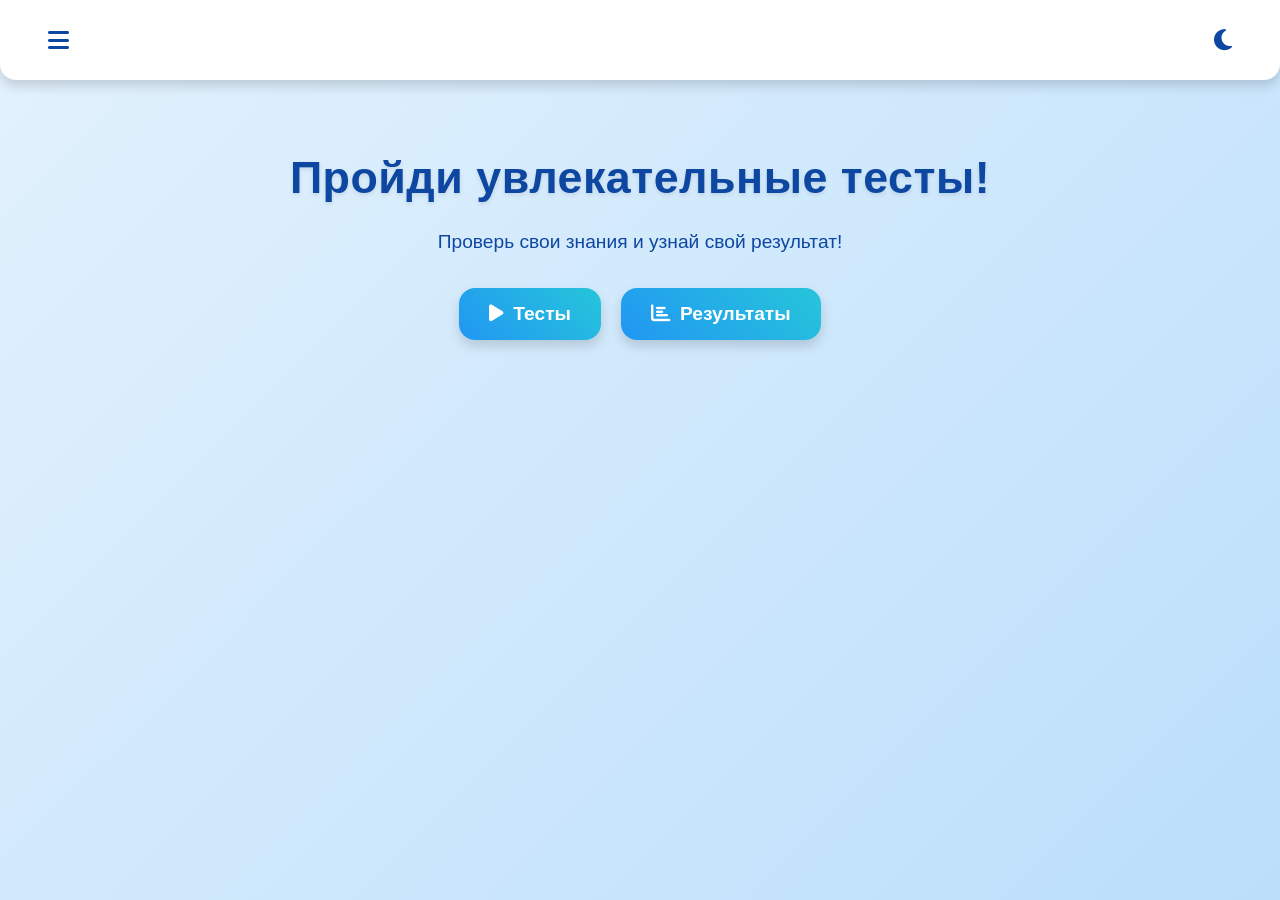
==== commit e86471a5: "Add files via upload" ====
--- a/index.html
+++ b/index.html
@@ -1,444 +1,587 @@
 <!DOCTYPE html>
 <html lang="ru">
 <head>
- <meta charset="UTF-8">
- <meta name="viewport" content="width=device-width, initial-scale=1.0">
- <title>Тестовая платформа</title>
- <link rel="stylesheet" href="https://cdnjs.cloudflare.com/ajax/libs/font-awesome/6.4.0/css/all.min.css">
- <link rel="stylesheet" href="styles.css">
+    <meta charset="UTF-8">
+    <meta name="viewport" content="width=device-width, initial-scale=1.0">
+    <title>Тестовая платформа</title>
+    <link rel="stylesheet" href="https://cdnjs.cloudflare.com/ajax/libs/font-awesome/6.4.0/css/all.min.css">
+    <link rel="stylesheet" href="styles.css">
 </head>
 <body>
- <header>
- <div class="left-header">
- <button class="nav-toggle" onclick="toggleNav()"><i class="fas fa-bars"></i></button>
- <nav class="nav-menu">
- <a href="#" onclick="switchPage('home')">Главная</a>
- <a href="#" onclick="switchPage('take')">Пройти тест</a>
- </nav>
- </div>
- <div class="right-header">
- <button class="theme-toggle" onclick="toggleTheme()"><i class="fas fa-moon"></i></button>
- </div>
- </header>
-
- <div class="container">
- <div class="page active" id="home">
- <h1>Пройди увлекательные тесты!</h1>
- <p>Проверь свои знания и узнай свой результат!</p>
- <div class="home-buttons">
- <button class="action-btn" onclick="switchPage('take')"><i class="fas fa-play"></i> Тесты</button>
- </div>
- </div>
-
- <div class="page" id="take">
- <h1>Выбери тест</h1>
- <div class="test-list"></div>
- <div class="test-content" style="display: none;">
- <div class="test-questions">
- <div class="progress-bar">
- <div class="progress"></div>
- </div>
- <div class="timer"></div>
- <div class="question-number"></div>
- <div class="question"></div>
- <div class="navigation">
- <button onclick="prevQuestion()" class="nav-btn prev-btn"><i class="fas fa-arrow-left"></i> Назад</button>
- <button onclick="nextQuestion()" class="nav-btn next-btn"><i class="fas fa-arrow-right"></i> Вперед</button>
- </div>
- <div class="button-group">
- <button id="save-answer" onclick="saveAnswer()">Сохранить ответ</button>
- <button class="finish-btn" onclick="finishTest()">Завершить тест</button>
- </div>
- </div>
- <div class="test-results" style="display: none;">
- <h2>Результаты теста</h2>
- <p>Ваш балл: <span id="score"></span> из <span id="total"></span></p>
- <p>Процент правильных ответов: <span id="percentage"></span></p>
- <button class="action-btn" onclick="switchPage('take')"><i class="fas fa-play"></i> Вернуться к списку тестов</button>
- </div>
- </div>
- </div>
- </div>
-
- <div class="modal" id="modal" style="display: none;">
- <div class="modal-content">
- <h2 id="modal-title"></h2>
- <p id="modal-message"></p>
- <div id="modal-input" style="display: none;">
- <input type="text" id="modal-text-input" placeholder="Введите текст">
- </div>
- <div class="modal-buttons"></div>
- </div>
- </div>
-
- <script>
- let serverTests = [];
- let currentTest = null;
- let currentQuestion = 0;
- let timer = null;
- let answers = [];
- let score = 0;
- let totalQuestions = 0;
-
- // Настройки
- const allowSkipQuestions = false; // Запретить переход без сохранения ответа
- const allowOverwriteAnswers = false; // Запретить пересохранение ответов
- const imagePath = './images/'; // Путь к папке с изображениями
-
- // Переключение темы
- function toggleTheme() {
- document.body.classList.toggle('dark');
- document.querySelector('header').classList.toggle('dark');
- document.querySelectorAll('.card').forEach(card => card.classList.toggle('dark'));
- const toggle = document.querySelector('.theme-toggle i');
- toggle.classList.toggle('fa-moon');
- toggle.classList.toggle('fa-sun');
- }
-
- // Переключение навигационного меню
- function toggleNav() {
- document.querySelector('.nav-menu').classList.toggle('active');
- }
-
- // Переключение страниц
- function switchPage(pageId) {
- document.querySelectorAll('.page').forEach(page => page.classList.remove('active'));
- document.getElementById(pageId).classList.add('active');
- if (pageId === 'take') loadTests();
- document.querySelector('.nav-menu').classList.remove('active');
- }
-
- // Модальное окно
- function showModal({ title, message, buttons, showInput = false, inputPlaceholder = '' }) {
- const modal = document.getElementById('modal');
- const modalTitle = document.getElementById('modal-title');
- const modalMessage = document.getElementById('modal-message');
- const modalInput = document.getElementById('modal-input');
- const modalTextInput = document.getElementById('modal-text-input');
- const modalButtons = document.querySelector('.modal-buttons');
-
- modalTitle.textContent = title;
- modalMessage.textContent = message;
- modalButtons.innerHTML = '';
-
- if (showInput) {
- modalInput.style.display = 'block';
- modalTextInput.value = '';
- modalTextInput.placeholder = inputPlaceholder;
- } else {
- modalInput.style.display = 'none';
- }
-
- buttons.forEach(({ text, action, className }) => {
- const button = document.createElement('button');
- button.textContent = text;
- button.className = className || '';
- button.onclick = () => {
- modal.style.display = 'none';
- if (action) {
- const inputValue = showInput ? modalTextInput.value : null;
- action(inputValue);
- }
- };
- modalButtons.appendChild(button);
- });
-
- modal.style.display = 'flex';
- modalTextInput.focus();
- }
-
- // Закрытие модального окна при клике вне контента
- document.getElementById('modal').addEventListener('click', (e) => {
- if (e.target === e.currentTarget) {
- e.currentTarget.style.display = 'none';
- }
- });
-
- // Загрузка тестов
- async function loadTests() {
- try {
- const response = await fetch('tests.json');
- serverTests = await response.json();
- renderTestList();
- } catch (e) {
- console.error('Ошибка загрузки тестов:', e);
- showModal({
- title: 'Ошибка',
- message: 'Не удалось загрузить тесты. Попробуйте позже.',
- buttons: [{ text: 'ОК', action: () => {} }]
- });
- }
- }
-
- // Рендеринг списка тестов
- function renderTestList() {
- const testList = document.querySelector('.test-list');
- testList.innerHTML = '';
- document.querySelector('.test-content').style.display = 'none';
- document.querySelector('.test-list').style.display = 'block';
- serverTests.forEach((test, index) => {
- const testItem = document.createElement('div');
- testItem.className = 'test-item card';
- testItem.innerHTML = `
- <span>${test.title}</span>
- <a class="test-link" onclick="startTest(${index})">Начать</a>
- `;
- testList.appendChild(testItem);
- });
- }
-
- // Начало теста
- function startTest(index) {
- currentTest = serverTests[index];
- currentQuestion = 0;
- score = 0;
- totalQuestions = currentTest.questions.length;
- answers = new Array(totalQuestions).fill(null);
- document.querySelector('.test-list').style.display = 'none';
- document.querySelector('.test-content').style.display = 'block';
- document.querySelector('.test-questions').style.display = 'block';
- document.querySelector('.test-results').style.display = 'none';
- updateProgressBar();
- loadQuestion();
- startTimer();
- }
-
- // Загрузка вопроса
- function loadQuestion() {
- const question = currentTest.questions[currentQuestion];
- const questionDiv = document.querySelector('.question');
- const questionNumberDiv = document.querySelector('.question-number');
- questionNumberDiv.textContent = `Вопрос ${currentQuestion + 1} из ${totalQuestions}`;
- questionNumberDiv.classList.toggle('answered', answers[currentQuestion] !== null);
- questionDiv.innerHTML = '';
- if (question.text.match(/\.(jpg|jpeg|png|gif)$/i)) {
- const img = document.createElement('img');
- img.src = imagePath + question.text;
- img.className = 'question-image';
- questionDiv.appendChild(img);
- } else {
- const p = document.createElement('p');
- p.textContent = question.text;
- questionDiv.appendChild(p);
- }
- if (question.type === 'multiple') {
- question.options.forEach((option, i) => {
- const div = document.createElement('div');
- div.className = 'answer-option';
- const checked = answers[currentQuestion] === i ? 'checked' : '';
- div.innerHTML = `<input type="radio" name="answer" value="${i}" ${checked}>${option}`;
- div.addEventListener('click', () => {
- const radio = div.querySelector('input[type="radio"]');
- radio.checked = true;
- });
- questionDiv.appendChild(div);
- });
- } else {
- const input = document.createElement('input');
- input.type = 'text';
- input.id = 'text-answer';
- input.value = answers[currentQuestion] || '';
- input.setAttribute('autocomplete', 'off');
- questionDiv.appendChild(input);
- const p = document.createElement('p');
- p.textContent = question.instruction;
- questionDiv.appendChild(p);
- }
- const saveButton = document.getElementById('save-answer');
- if (!allowOverwriteAnswers && answers[currentQuestion] !== null) {
- saveButton.textContent = 'На вопрос уже дан ответ';
- saveButton.disabled = true;
- saveButton.style.display = currentQuestion === totalQuestions - 1 ? 'none' : 'inline-flex';
- } else {
- saveButton.textContent = 'Сохранить ответ';
- saveButton.disabled = false;
- saveButton.style.display = currentQuestion === totalQuestions - 1 ? 'none' : 'inline-flex';
- }
- const prevButton = document.querySelector('.prev-btn');
- const nextButton = document.querySelector('.next-btn');
- prevButton.style.display = currentQuestion === 0 ? 'none' : 'inline-flex';
- nextButton.style.display = currentQuestion === totalQuestions - 1 ? 'none' : 'inline-flex';
- questionDiv.style.animation = 'fadeIn 0.5s ease';
- }
-
- // Обновление прогресс-бара
- function updateProgressBar() {
- const progress = document.querySelector('.progress');
- const percentage = ((currentQuestion + 1) / totalQuestions) * 100;
- progress.style.width = `${percentage}%`;
- }
-
- // Таймер для всего теста
- function startTimer() {
- clearInterval(timer);
- const time = currentTest.time;
- if (!time) {
- document.querySelector('.timer').textContent = '';
- return;
- }
- let seconds = time;
- document.querySelector('.timer').textContent = `Осталось: ${seconds} сек`;
- timer = setInterval(() => {
- seconds--;
- document.querySelector('.timer').textContent = `Осталось: ${seconds} сек`;
- if (seconds <= 0) {
- clearInterval(timer);
- calculateScore();
- document.querySelector('.test-questions').style.display = 'none';
- document.querySelector('.test-results').style.display = 'block';
- document.getElementById('score').textContent = score;
- document.getElementById('total').textContent = totalQuestions;
- const percentage = Math.round((score / totalQuestions) * 100);
- document.getElementById('percentage').textContent = percentage + '%';
- showModal({
- title: 'Время истекло',
- message: 'Время теста истекло! Ваш результат сохранен.',
- buttons: [{ text: 'ОК', action: () => {} }]
- });
- }
- }, 1000);
- }
-
- // Сохранение ответа
- function saveAnswer() {
- const question = currentTest.questions[currentQuestion];
- if (question.type === 'multiple') {
- const selected = document.querySelector('input[name="answer"]:checked');
- if (!selected) {
- showModal({
- title: 'Ошибка',
- message: 'Пожалуйста, выберите ответ!',
- buttons: [{ text: 'ОК', action: () => {} }]
- });
- return;
- }
- answers[currentQuestion] = parseInt(selected.value);
- } else {
- const answer = document.getElementById('text-answer').value;
- if (!answer.trim()) {
- showModal({
- title: 'Ошибка',
- message: 'Пожалуйста, введите ответ!',
- buttons: [{ text: 'ОК', action: () => {} }]
- });
- return;
- }
- answers[currentQuestion] = answer;
- }
- nextQuestion();
- }
-
- // Переход к предыдущему вопросу
- function prevQuestion() {
- if (currentQuestion > 0) {
- currentQuestion--;
- updateProgressBar();
- loadQuestion();
- }
- }
-
- // Переход к следующему вопросу
- function nextQuestion() {
- if (answers[currentQuestion] === null) {
- if (!allowSkipQuestions) {
- showModal({
- title: 'Несохраненный ответ',
- message: 'Вы не сохранили ответ. Пожалуйста, сохраните ответ перед переходом!',
- buttons: [{ text: 'ОК', action: () => {} }]
- });
- return;
- } else {
- showModal({
- title: 'Несохраненный ответ',
- message: 'Вы не сохранили ответ. Хотите сохранить перед переходом?',
- buttons: [
- { text: 'Сохранить', action: () => saveAnswer(), className: 'modal-save' },
- { text: 'Продолжить без сохранения', action: () => {
- currentQuestion++;
- if (currentQuestion >= totalQuestions) {
- finishTest();
- return;
- }
- updateProgressBar();
- loadQuestion();
- }, className: 'modal-continue' }
- ]
- });
- return;
- }
- }
- currentQuestion++;
- if (currentQuestion >= totalQuestions) {
- finishTest();
- return;
- }
- updateProgressBar();
- loadQuestion();
- }
-
- // Завершение тестирования
- function finishTest() {
- showModal({
- title: 'Подтверждение',
- message: 'Введите "finish", чтобы подтвердить завершение теста',
- showInput: true,
- inputPlaceholder: 'Введите finish',
- buttons: [
- { text: 'Подтвердить', action: (input) => {
- if (input && input.toLowerCase() === 'finish') {
- if (currentQuestion === totalQuestions - 1 && answers[currentQuestion] === null) {
- const question = currentTest.questions[currentQuestion];
- if (question.type === 'multiple') {
- const selected = document.querySelector('input[name="answer"]:checked');
- if (selected) {
- answers[currentQuestion] = parseInt(selected.value);
- }
- } else {
- const answer = document.getElementById('text-answer').value;
- if (answer.trim()) {
- answers[currentQuestion] = answer;
- }
- }
- }
- clearInterval(timer);
- calculateScore();
- document.querySelector('.test-questions').style.display = 'none';
- document.querySelector('.test-results').style.display = 'block';
- document.getElementById('score').textContent = score;
- document.getElementById('total').textContent = totalQuestions;
- const percentage = Math.round((score / totalQuestions) * 100);
- document.getElementById('percentage').textContent = percentage + '%';
- } else {
- showModal({
- title: 'Ошибка',
- message: 'Завершение теста отменено. Введите "finish" для подтверждения.',
- buttons: [{ text: 'ОК', action: () => {} }]
- });
- }
- }, className: 'modal-confirm' },
- { text: 'Отмена', action: () => {}, className: 'modal-cancel' }
- ]
- });
- }
-
- // Подсчет баллов
- function calculateScore() {
- score = 0;
- currentTest.questions.forEach((question, index) => {
- if (question.type === 'multiple') {
- if (answers[index] === question.correct) {
- score++;
- }
- } else {
- if (answers[index] && answers[index].toLowerCase() === question.correct.toLowerCase()) {
- score++;
- }
- }
- });
- }
-
- // Инициализация
- loadTests();
- </script>
+    <header>
+        <div class="left-header">
+            <button class="nav-toggle" onclick="toggleNav()"><i class="fas fa-bars"></i></button>
+            <nav class="nav-menu">
+                <a href="#" onclick="switchPage('home')">Главная</a>
+                <a href="#" onclick="switchPage('take')">Пройти тест</a>
+                <a href="#" onclick="switchPage('results')">Результаты</a>
+            </nav>
+        </div>
+        <div class="right-header">
+            <span id="student-name" style="margin-right: 16px; color: var(--text);"></span>
+            <button class="theme-toggle" onclick="toggleTheme()"><i class="fas fa-moon"></i></button>
+        </div>
+    </header>
+
+    <div class="container">
+        <div class="page active" id="home">
+            <h1>Пройди увлекательные тесты!</h1>
+            <p>Проверь свои знания и узнай свой результат!</p>
+            <div class="home-buttons">
+                <button class="action-btn" onclick="switchPage('take')"><i class="fas fa-play"></i> Тесты</button>
+                <button class="action-btn" onclick="switchPage('results')"><i class="fas fa-chart-bar"></i> Результаты</button>
+            </div>
+        </div>
+
+        <div class="page" id="take">
+            <h1>Выбери тест</h1>
+            <div class="test-list"></div>
+            <div class="test-content" style="display: none;">
+                <div class="test-questions">
+                    <div class="progress-bar">
+                        <div class="progress"></div>
+                    </div>
+                    <div class="timer"></div>
+                    <div class="question-number"></div>
+                    <div class="question"></div>
+                    <div class="navigation">
+                        <button onclick="prevQuestion()" class="nav-btn prev-btn"><i class="fas fa-arrow-left"></i> Назад</button>
+                        <button onclick="nextQuestion()" class="nav-btn next-btn"><i class="fas fa-arrow-right"></i> Вперед</button>
+                    </div>
+                    <div class="button-group">
+                        <button id="save-answer" onclick="saveAnswer()">Сохранить ответ</button>
+                        <button class="finish-btn" onclick="finishTest()">Завершить тест</button>
+                    </div>
+                </div>
+                <div class="test-results" style="display: none;">
+                    <h2>Результаты теста</h2>
+                    <p>Ваш балл: <span id="score"></span> из <span id="total"></span></p>
+                    <p>Процент правильных ответов: <span id="percentage"></span></p>
+                    <button class="action-btn" onclick="switchPage('take')"><i class="fas fa-play"></i> Вернуться к списку тестов</button>
+                    <button class="action-btn" onclick="switchPage('results')"><i class="fas fa-chart-bar"></i> Посмотреть все результаты</button>
+                </div>
+            </div>
+        </div>
+
+        <div class="page" id="results">
+            <h1>Результаты тестов</h1>
+            <div class="results-filter">
+                <label for="test-filter">Фильтр по тесту:</label>
+                <select id="test-filter" onchange="renderResults()">
+                    <option value="">Все тесты</option>
+                </select>
+            </div>
+            <table class="results-table">
+                <thead>
+                    <tr>
+                        <th>Ученик</th>
+                        <th>Тест</th>
+                        <th>Баллы</th>
+                        <th>Процент</th>
+                        <th>Дата</th>
+                    </tr>
+                </thead>
+                <tbody id="results-body"></tbody>
+            </table>
+            <button class="action-btn clear-results" onclick="clearResults()"><i class="fas fa-trash"></i> Очистить результаты</button>
+        </div>
+    </div>
+
+    <div class="modal" id="modal" style="display: none;">
+        <div class="modal-content">
+            <h2 id="modal-title"></h2>
+            <p id="modal-message"></p>
+            <div id="modal-input" style="display: none;">
+                <input type="text" id="modal-text-input" placeholder="Введите текст">
+            </div>
+            <div class="modal-buttons"></div>
+        </div>
+    </div>
+
+    <script>
+        let serverTests = [];
+        let currentTest = null;
+        let currentQuestion = 0;
+        let timer = null;
+        let answers = [];
+        let score = 0;
+        let totalQuestions = 0;
+        let studentName = '';
+
+        // Настройки
+        const allowSkipQuestions = false; // Запретить переход без сохранения ответа
+        const allowOverwriteAnswers = false; // Запретить пересохранение ответов
+        const imagePath = './'; // Путь к изображениям в корне репозитория
+
+        // Переключение темы
+        function toggleTheme() {
+            document.body.classList.toggle('dark');
+            document.querySelector('header').classList.toggle('dark');
+            document.querySelectorAll('.card').forEach(card => card.classList.toggle('dark'));
+            const toggle = document.querySelector('.theme-toggle i');
+            toggle.classList.toggle('fa-moon');
+            toggle.classList.toggle('fa-sun');
+        }
+
+        // Переключение навигационного меню
+        function toggleNav() {
+            document.querySelector('.nav-menu').classList.toggle('active');
+        }
+
+        // Переключение страниц
+        function switchPage(pageId) {
+            document.querySelectorAll('.page').forEach(page => page.classList.remove('active'));
+            document.getElementById(pageId).classList.add('active');
+            if (pageId === 'take') loadTests();
+            if (pageId === 'results') renderResults();
+            document.querySelector('.nav-menu').classList.remove('active');
+        }
+
+        // Модальное окно
+        function showModal({ title, message, buttons, showInput = false, inputPlaceholder = '' }) {
+            const modal = document.getElementById('modal');
+            const modalTitle = document.getElementById('modal-title');
+            const modalMessage = document.getElementById('modal-message');
+            const modalInput = document.getElementById('modal-input');
+            const modalTextInput = document.getElementById('modal-text-input');
+            const modalButtons = document.querySelector('.modal-buttons');
+
+            modalTitle.textContent = title;
+            modalMessage.textContent = message;
+            modalButtons.innerHTML = '';
+
+            if (showInput) {
+                modalInput.style.display = 'block';
+                modalTextInput.value = '';
+                modalTextInput.placeholder = inputPlaceholder;
+            } else {
+                modalInput.style.display = 'none';
+            }
+
+            buttons.forEach(({ text, action, className }) => {
+                const button = document.createElement('button');
+                button.textContent = text;
+                button.className = className || '';
+                button.onclick = () => {
+                    modal.style.display = 'none';
+                    if (action) {
+                        const inputValue = showInput ? modalTextInput.value : null;
+                        action(inputValue);
+                    }
+                };
+                modalButtons.appendChild(button);
+            });
+
+            modal.style.display = 'flex';
+            modalTextInput.focus();
+        }
+
+        // Закрытие модального окна при клике вне контента
+        document.getElementById('modal').addEventListener('click', (e) => {
+            if (e.target === e.currentTarget) {
+                e.currentTarget.style.display = 'none';
+            }
+        });
+
+        // Загрузка тестов
+        async function loadTests() {
+            try {
+                const response = await fetch('tests.json');
+                serverTests = await response.json();
+                renderTestList();
+                // Обновляем фильтр на странице результатов
+                const testFilter = document.getElementById('test-filter');
+                testFilter.innerHTML = '<option value="">Все тесты</option>';
+                serverTests.forEach(test => {
+                    const option = document.createElement('option');
+                    option.value = test.title;
+                    option.textContent = test.title;
+                    testFilter.appendChild(option);
+                });
+            } catch (e) {
+                console.error('Ошибка загрузки тестов:', e);
+                showModal({
+                    title: 'Ошибка',
+                    message: 'Не удалось загрузить тесты. Попробуйте позже.',
+                    buttons: [{ text: 'ОК', action: () => {} }]
+                });
+            }
+        }
+
+        // Рендеринг списка тестов
+        function renderTestList() {
+            const testList = document.querySelector('.test-list');
+            testList.innerHTML = '';
+            document.querySelector('.test-content').style.display = 'none';
+            document.querySelector('.test-list').style.display = 'block';
+            serverTests.forEach((test, index) => {
+                const testItem = document.createElement('div');
+                testItem.className = 'test-item card';
+                testItem.innerHTML = `
+                    <span>${test.title}</span>
+                    <a class="test-link" onclick="promptStudentName(${index})">Начать</a>
+                `;
+                testList.appendChild(testItem);
+            });
+        }
+
+        // Запрос имени ученика
+        function promptStudentName(index) {
+            showModal({
+                title: 'Введите имя',
+                message: 'Пожалуйста, введите ваше имя перед началом теста.',
+                showInput: true,
+                inputPlaceholder: 'Имя ученика',
+                buttons: [
+                    {
+                        text: 'Начать тест',
+                        action: (name) => {
+                            if (name && name.trim()) {
+                                studentName = name.trim();
+                                document.getElementById('student-name').textContent = `Ученик: ${studentName}`;
+                                startTest(index);
+                            } else {
+                                showModal({
+                                    title: 'Ошибка',
+                                    message: 'Имя не может быть пустым!',
+                                    buttons: [{ text: 'ОК', action: () => promptStudentName(index) }]
+                                });
+                            }
+                        },
+                        className: 'modal-confirm'
+                    },
+                    { text: 'Отмена', action: () => {}, className: 'modal-cancel' }
+                ]
+            });
+        }
+
+        // Начало теста
+        function startTest(index) {
+            currentTest = serverTests[index];
+            currentQuestion = 0;
+            score = 0;
+            totalQuestions = currentTest.questions.length;
+            answers = new Array(totalQuestions).fill(null);
+            document.querySelector('.test-list').style.display = 'none';
+            document.querySelector('.test-content').style.display = 'block';
+            document.querySelector('.test-questions').style.display = 'block';
+            document.querySelector('.test-results').style.display = 'none';
+            updateProgressBar();
+            loadQuestion();
+            startTimer();
+        }
+
+        // Загрузка вопроса
+        function loadQuestion() {
+            const question = currentTest.questions[currentQuestion];
+            const questionDiv = document.querySelector('.question');
+            const questionNumberDiv = document.querySelector('.question-number');
+            questionNumberDiv.textContent = `Вопрос ${currentQuestion + 1} из ${totalQuestions}`;
+            questionNumberDiv.classList.toggle('answered', answers[currentQuestion] !== null);
+            questionDiv.innerHTML = '';
+            if (question.text.match(/\.(jpg|jpeg|png|gif)$/i)) {
+                const img = document.createElement('img');
+                img.src = imagePath + question.text;
+                img.className = 'question-image';
+                img.onerror = () => {
+                    const errorText = document.createElement('p');
+                    errorText.textContent = 'Изображение не найдено';
+                    errorText.style.color = 'var(--error)';
+                    questionDiv.innerHTML = '';
+                    questionDiv.appendChild(errorText);
+                };
+                questionDiv.appendChild(img);
+            } else {
+                const p = document.createElement('p');
+                p.textContent = question.text;
+                questionDiv.appendChild(p);
+            }
+            if (question.type === 'multiple') {
+                question.options.forEach((option, i) => {
+                    const div = document.createElement('div');
+                    div.className = 'answer-option';
+                    const checked = answers[currentQuestion] === i ? 'checked' : '';
+                    div.innerHTML = `<input type="radio" name="answer" value="${i}" ${checked}>${option}`;
+                    div.addEventListener('click', () => {
+                        const radio = div.querySelector('input[type="radio"]');
+                        radio.checked = true;
+                    });
+                    questionDiv.appendChild(div);
+                });
+            } else {
+                const input = document.createElement('input');
+                input.type = 'text';
+                input.id = 'text-answer';
+                input.value = answers[currentQuestion] || '';
+                input.setAttribute('autocomplete', 'off');
+                questionDiv.appendChild(input);
+                const p = document.createElement('p');
+                p.textContent = question.instruction;
+                questionDiv.appendChild(p);
+            }
+            const saveButton = document.getElementById('save-answer');
+            if (!allowOverwriteAnswers && answers[currentQuestion] !== null) {
+                saveButton.textContent = 'На вопрос уже дан ответ';
+                saveButton.disabled = true;
+                saveButton.style.display = currentQuestion === totalQuestions - 1 ? 'none' : 'inline-flex';
+            } else {
+                saveButton.textContent = 'Сохранить ответ';
+                saveButton.disabled = false;
+                saveButton.style.display = currentQuestion === totalQuestions - 1 ? 'none' : 'inline-flex';
+            }
+            const prevButton = document.querySelector('.prev-btn');
+            const nextButton = document.querySelector('.next-btn');
+            prevButton.style.display = currentQuestion === 0 ? 'none' : 'inline-flex';
+            nextButton.style.display = currentQuestion === totalQuestions - 1 ? 'none' : 'inline-flex';
+            questionDiv.style.animation = 'fadeIn 0.5s ease';
+        }
+
+        // Обновление прогресс-бара
+        function updateProgressBar() {
+            const progress = document.querySelector('.progress');
+            const percentage = ((currentQuestion + 1) / totalQuestions) * 100;
+            progress.style.width = `${percentage}%`;
+        }
+
+        // Таймер для всего теста
+        function startTimer() {
+            clearInterval(timer);
+            const time = currentTest.time;
+            if (!time) {
+                document.querySelector('.timer').textContent = '';
+                return;
+            }
+            let seconds = time;
+            document.querySelector('.timer').textContent = `Осталось: ${seconds} сек`;
+            timer = setInterval(() => {
+                seconds--;
+                document.querySelector('.timer').textContent = `Осталось: ${seconds} сек`;
+                if (seconds <= 0) {
+                    clearInterval(timer);
+                    calculateScore();
+                    saveResults();
+                    document.querySelector('.test-questions').style.display = 'none';
+                    document.querySelector('.test-results').style.display = 'block';
+                    document.getElementById('score').textContent = score;
+                    document.getElementById('total').textContent = totalQuestions;
+                    const percentage = Math.round((score / totalQuestions) * 100);
+                    document.getElementById('percentage').textContent = percentage + '%';
+                    showModal({
+                        title: 'Время истекло',
+                        message: 'Время теста истекло! Ваш результат сохранен.',
+                        buttons: [{ text: 'ОК', action: () => {} }]
+                    });
+                }
+            }, 1000);
+        }
+
+        // Сохранение ответа
+        function saveAnswer() {
+            const question = currentTest.questions[currentQuestion];
+            if (question.type === 'multiple') {
+                const selected = document.querySelector('input[name="answer"]:checked');
+                if (!selected) {
+                    showModal({
+                        title: 'Ошибка',
+                        message: 'Пожалуйста, выберите ответ!',
+                        buttons: [{ text: 'ОК', action: () => {} }]
+                    });
+                    return;
+                }
+                answers[currentQuestion] = parseInt(selected.value);
+            } else {
+                const answer = document.getElementById('text-answer').value;
+                if (!answer.trim()) {
+                    showModal({
+                        title: 'Ошибка',
+                        message: 'Пожалуйста, введите ответ!',
+                        buttons: [{ text: 'ОК', action: () => {} }]
+                    });
+                    return;
+                }
+                answers[currentQuestion] = answer;
+            }
+            nextQuestion();
+        }
+
+        // Переход к предыдущему вопросу
+        function prevQuestion() {
+            if (currentQuestion > 0) {
+                currentQuestion--;
+                updateProgressBar();
+                loadQuestion();
+            }
+        }
+
+        // Переход к следующему вопросу
+        function nextQuestion() {
+            if (answers[currentQuestion] === null) {
+                if (!allowSkipQuestions) {
+                    showModal({
+                        title: 'Несохраненный ответ',
+                        message: 'Вы не сохранили ответ. Пожалуйста, сохраните ответ перед переходом!',
+                        buttons: [{ text: 'ОК', action: () => {} }]
+                    });
+                    return;
+                } else {
+                    showModal({
+                        title: 'Несохраненный ответ',
+                        message: 'Вы не сохранили ответ. Хотите сохранить перед переходом?',
+                        buttons: [
+                            { text: 'Сохранить', action: () => saveAnswer(), className: 'modal-save' },
+                            { text: 'Продолжить без сохранения', action: () => {
+                                currentQuestion++;
+                                if (currentQuestion >= totalQuestions) {
+                                    finishTest();
+                                    return;
+                                }
+                                updateProgressBar();
+                                loadQuestion();
+                            }, className: 'modal-continue' }
+                        ]
+                    });
+                    return;
+                }
+            }
+            currentQuestion++;
+            if (currentQuestion >= totalQuestions) {
+                finishTest();
+                return;
+            }
+            updateProgressBar();
+            loadQuestion();
+        }
+
+        // Завершение тестирования
+        function finishTest() {
+            showModal({
+                title: 'Подтверждение',
+                message: 'Введите "finish", чтобы подтвердить завершение теста',
+                showInput: true,
+                inputPlaceholder: 'Введите finish',
+                buttons: [
+                    { text: 'Подтвердить', action: (input) => {
+                        if (input && input.toLowerCase() === 'finish') {
+                            if (currentQuestion === totalQuestions - 1 && answers[currentQuestion] === null) {
+                                const question = currentTest.questions[currentQuestion];
+                                if (question.type === 'multiple') {
+                                    const selected = document.querySelector('input[name="answer"]:checked');
+                                    if (selected) {
+                                        answers[currentQuestion] = parseInt(selected.value);
+                                    }
+                                } else {
+                                    const answer = document.getElementById('text-answer').value;
+                                    if (answer.trim()) {
+                                        answers[currentQuestion] = answer;
+                                    }
+                                }
+                            }
+                            clearInterval(timer);
+                            calculateScore();
+                            saveResults();
+                            document.querySelector('.test-questions').style.display = 'none';
+                            document.querySelector('.test-results').style.display = 'block';
+                            document.getElementById('score').textContent = score;
+                            document.getElementById('total').textContent = totalQuestions;
+                            const percentage = Math.round((score / totalQuestions) * 100);
+                            document.getElementById('percentage').textContent = percentage + '%';
+                        } else {
+                            showModal({
+                                title: 'Ошибка',
+                                message: 'Завершение теста отменено. Введите "finish" для подтверждения.',
+                                buttons: [{ text: 'ОК', action: () => {} }]
+                            });
+                        }
+                    }, className: 'modal-confirm' },
+                    { text: 'Отмена', action: () => {}, className: 'modal-cancel' }
+                ]
+            });
+        }
+
+        // Подсчет баллов
+        function calculateScore() {
+            score = 0;
+            currentTest.questions.forEach((question, index) => {
+                if (question.type === 'multiple') {
+                    if (answers[index] === question.correct) {
+                        score++;
+                    }
+                } else {
+                    if (answers[index] && answers[index].toLowerCase() === question.correct.toLowerCase()) {
+                        score++;
+                    }
+                }
+            });
+        }
+
+        // Сохранение результатов в localStorage
+        function saveResults() {
+            const percentage = Math.round((score / totalQuestions) * 100);
+            const result = {
+                student: studentName,
+                test: currentTest.title,
+                score: score,
+                total: totalQuestions,
+                percentage: percentage,
+                date: new Date().toLocaleString('ru-RU')
+            };
+            let results = JSON.parse(localStorage.getItem('testResults') || '[]');
+            results.push(result);
+            localStorage.setItem('testResults', JSON.stringify(results));
+        }
+
+        // Рендеринг таблицы результатов
+        function renderResults() {
+            const resultsBody = document.getElementById('results-body');
+            const testFilter = document.getElementById('test-filter').value;
+            resultsBody.innerHTML = '';
+            let results = JSON.parse(localStorage.getItem('testResults') || '[]');
+            if (testFilter) {
+                results = results.filter(result => result.test === testFilter);
+            }
+            if (results.length === 0) {
+                resultsBody.innerHTML = '<tr><td colspan="5">Нет результатов</td></tr>';
+                return;
+            }
+            results.forEach(result => {
+                const row = document.createElement('tr');
+                row.innerHTML = `
+                    <td>${result.student}</td>
+                    <td>${result.test}</td>
+                    <td>${result.score}/${result.total}</td>
+                    <td>${result.percentage}%</td>
+                    <td>${result.date}</td>
+                `;
+                resultsBody.appendChild(row);
+            });
+        }
+
+        // Очистка результатов
+        function clearResults() {
+            showModal({
+                title: 'Подтверждение',
+                message: 'Вы уверены, что хотите очистить все результаты?',
+                buttons: [
+                    {
+                        text: 'Очистить',
+                        action: () => {
+                            localStorage.removeItem('testResults');
+                            renderResults();
+                            showModal({
+                                title: 'Успех',
+                                message: 'Результаты очищены!',
+                                buttons: [{ text: 'ОК', action: () => {} }]
+                            });
+                        },
+                        className: 'modal-confirm'
+                    },
+                    { text: 'Отмена', action: () => {}, className: 'modal-cancel' }
+                ]
+            });
+        }
+
+        // Инициализация
+        loadTests();
+    </script>
 </body>
 </html>
--- a/styles.css
+++ b/styles.css
@@ -1,542 +1,622 @@
 /* Переменные для цветовой палитры */
 :root {
- --primary: #2196f3; /* Яркий синий */
- --primary-dark: #1565c0; /* Темный синий */
- --accent: #26c6da; /* Бирюзовый */
- --background: #e3f2fd; /* Светлый голубой фон */
- --text: #0d47a1; /* Темно-синий текст */
- --card-bg: #ffffff; /* Белый фон карточек */
- --shadow: 0 6px 12px rgba(0, 0, 0, 0.15);
- --error: #d32f2f; /* Красный для ошибок */
- --success: #2e7d32; /* Зеленый для успеха */
- --answered: #4caf50; /* Зеленый для отвеченных вопросов */
- --border-radius: 16px;
- --transition: all 0.3s ease;
+    --primary: #2196f3; /* Яркий синий */
+    --primary-dark: #1565c0; /* Темный синий */
+    --accent: #26c6da; /* Бирюзовый */
+    --background: #e3f2fd; /* Светлый голубой фон */
+    --text: #0d47a1; /* Темно-синий текст */
+    --card-bg: #ffffff; /* Белый фон карточек */
+    --shadow: 0 6px 12px rgba(0, 0, 0, 0.15);
+    --error: #d32f2f; /* Красный для ошибок */
+    --success: #2e7d32; /* Зеленый для успеха */
+    --answered: #4caf50; /* Зеленый для отвеченных вопросов */
+    --border-radius: 16px;
+    --transition: all 0.3s ease;
 }
 
 .dark {
- --primary: #64b5f6; /* Светлый синий */
- --primary-dark: #90caf9; /* Очень светлый синий */
- --accent: #4dd0e1; /* Светлый бирюзовый */
- --background: #0d1b2a; /* Темный фон */
- --text: #e0e0e0; /* Светлый текст */
- --card-bg: #1b263b; /* Темный фон карточек */
- --shadow: 0 6px 12px rgba(0, 0, 0, 0.3);
- --answered: #81c784; /* Светлый зеленый */
+    --primary: #64b5f6; /* Светлый синий */
+    --primary-dark: #90caf9; /* Очень светлый синий */
+    --accent: #4dd0e1; /* Светлый бирюзовый */
+    --background: #0d1b2a; /* Темный фон */
+    --text: #e0e0e0; /* Светлый текст */
+    --card-bg: #1b263b; /* Темный фон карточек */
+    --shadow: 0 6px 12px rgba(0, 0, 0, 0.3);
+    --answered: #81c784; /* Светлый зеленый */
 }
 
 /* Общие стили */
 * {
- margin: 0;
- padding: 0;
- box-sizing: border-box;
- font-family: 'Inter', sans-serif;
+    margin: 0;
+    padding: 0;
+    box-sizing: border-box;
+    font-family: 'Inter', sans-serif;
 }
 
 body {
- background: linear-gradient(135deg, var(--background), #bbdefb);
- color: var(--text);
- transition: var(--transition);
- min-height: 100vh;
+    background: linear-gradient(135deg, var(--background), #bbdefb);
+    color: var(--text);
+    transition: var(--transition);
+    min-height: 100vh;
 }
 
 .container {
- max-width: 1280px;
- margin: 0 auto;
- padding: 24px;
+    max-width: 1280px;
+    margin: 0 auto;
+    padding: 24px;
 }
 
 /* Шапка */
 header {
- display: flex;
- justify-content: space-between;
- align-items: center;
- padding: 16px 24px;
- background: var(--card-bg);
- box-shadow: var(--shadow);
- position: sticky;
- top: 0;
- z-index: 1000;
- border-radius: 0 0 var(--border-radius) var(--border-radius);
+    display: flex;
+    justify-content: space-between;
+    align-items: center;
+    padding: 16px 24px;
+    background: var(--card-bg);
+    box-shadow: var(--shadow);
+    position: sticky;
+    top: 0;
+    z-index: 1000;
+    border-radius: 0 0 var(--border-radius) var(--border-radius);
 }
 
 .left-header, .right-header {
- display: flex;
- align-items: center;
+    display: flex;
+    align-items: center;
 }
 
 .nav-toggle {
- background: none;
- border: none;
- font-size: 1.5rem;
- cursor: pointer;
- color: var(--text);
- margin-right: 16px;
- transition: var(--transition);
+    background: none;
+    border: none;
+    font-size: 1.5rem;
+    cursor: pointer;
+    color: var(--text);
+    margin-right: 16px;
+    transition: var(--transition);
 }
 
 .nav-toggle:hover {
- transform: rotate(90deg);
+    transform: rotate(90deg);
 }
 
 .nav-menu {
- display: none;
- background: var(--card-bg);
- box-shadow: var(--shadow);
- padding: 16px;
- border-radius: var(--border-radius);
- position: absolute;
- top: 60px;
- left: 24px;
- z-index: 1000;
+    display: none;
+    background: var(--card-bg);
+    box-shadow: var(--shadow);
+    padding: 16px;
+    border-radius: var(--border-radius);
+    position: absolute;
+    top: 60px;
+    left: 24px;
+    z-index: 1000;
 }
 
 .nav-menu.active {
- display: block;
+    display: block;
 }
 
 .nav-menu a {
- display: block;
- margin: 8px 0;
- text-decoration: none;
- color: var(--primary);
- font-weight: 600;
- font-size: 1.1rem;
- transition: var(--transition);
+    display: block;
+    margin: 8px 0;
+    text-decoration: none;
+    color: var(--primary);
+    font-weight: 600;
+    font-size: 1.1rem;
+    transition: var(--transition);
 }
 
 .nav-menu a:hover {
- color: var(--primary-dark);
+    color: var(--primary-dark);
 }
 
 .theme-toggle {
- background: none;
- border: none;
- font-size: 1.5rem;
- cursor: pointer;
- color: var(--text);
- transition: var(--transition);
+    background: none;
+    border: none;
+    font-size: 1.5rem;
+    cursor: pointer;
+    color: var(--text);
+    transition: var(--transition);
 }
 
 .theme-toggle:hover {
- transform: rotate(20deg);
+    transform: rotate(20deg);
 }
 
 /* Страницы */
 .page {
- display: none;
- padding: 48px 0;
- opacity: 0;
- transition: opacity 0.5s ease;
+    display: none;
+    padding: 48px 0;
+    opacity: 0;
+    transition: opacity 0.5s ease;
 }
 
 .page.active {
- display: block;
- opacity: 1;
+    display: block;
+    opacity: 1;
 }
 
 h1 {
- font-size: 2.8rem;
- margin-bottom: 24px;
- text-align: center;
- letter-spacing: 0.5px;
- color: var(--text);
- text-shadow: 0 2px 4px rgba(0, 0, 0, 0.1);
+    font-size: 2.8rem;
+    margin-bottom: 24px;
+    text-align: center;
+    letter-spacing: 0.5px;
+    color: var(--text);
+    text-shadow: 0 2px 4px rgba(0, 0, 0, 0.1);
 }
 
 h2 {
- font-size: 2rem;
- margin-bottom: 20px;
- text-align: center;
- color: var(--text);
+    font-size: 2rem;
+    margin-bottom: 20px;
+    text-align: center;
+    color: var(--text);
 }
 
 p {
- font-size: 1.2rem;
- line-height: 1.6;
- text-align: center;
- margin-bottom: 24px;
- color: var(--text);
+    font-size: 1.2rem;
+    line-height: 1.6;
+    text-align: center;
+    margin-bottom: 24px;
+    color: var(--text);
 }
 
 /* Кнопки на главной */
 .home-buttons {
- display: flex;
- justify-content: center;
- margin-top: 30px;
+    display: flex;
+    justify-content: center;
+    gap: 20px;
+    margin-top: 30px;
 }
 
 .action-btn {
- padding: 15px 30px;
- background: linear-gradient(45deg, var(--primary), var(--accent));
- color: #fff;
- border: none;
- border-radius: var(--border-radius);
- cursor: pointer;
- font-weight: 700;
- font-size: 1.2rem;
- display: flex;
- align-items: center;
- gap: 10px;
- box-shadow: var(--shadow);
- transition: var(--transition);
+    padding: 15px 30px;
+    background: linear-gradient(45deg, var(--primary), var(--accent));
+    color: #fff;
+    border: none;
+    border-radius: var(--border-radius);
+    cursor: pointer;
+    font-weight: 700;
+    font-size: 1.2rem;
+    display: flex;
+    align-items: center;
+    gap: 10px;
+    box-shadow: var(--shadow);
+    transition: var(--transition);
 }
 
 .action-btn:hover {
- background: linear-gradient(45deg, var(--primary-dark), var(--primary));
- transform: scale(1.05);
- box-shadow: 0 4px 8px rgba(0, 0, 0, 0.2);
+    background: linear-gradient(45deg, var(--primary-dark), var(--primary));
+    transform: scale(1.05);
+    box-shadow: 0 4px 8px rgba(0, 0, 0, 0.2);
 }
 
 /* Карточки */
 .card {
- background: var(--card-bg);
- padding: 24px;
- border-radius: var(--border-radius);
- box-shadow: var(--shadow);
- margin-bottom: 24px;
- transition: var(--transition);
+    background: var(--card-bg);
+    padding: 24px;
+    border-radius: var(--border-radius);
+    box-shadow: var(--shadow);
+    margin-bottom: 24px;
+    transition: var(--transition);
 }
 
 .card:hover {
- transform: translateY(-8px);
- box-shadow: 0 8px 16px rgba(0, 0, 0, 0.2);
+    transform: translateY(-8px);
+    box-shadow: 0 8px 16px rgba(0, 0, 0, 0.2);
 }
 
 /* Кнопки */
 button {
- padding: 12px 24px;
- background: linear-gradient(45deg, var(--primary), var(--accent));
- color: #fff;
- border: none;
- border-radius: var(--border-radius);
- cursor: pointer;
- font-weight: 600;
- font-size: 1rem;
- display: inline-flex;
- align-items: center;
- gap: 8px;
- transition: var(--transition);
+    padding: 12px 24px;
+    background: linear-gradient(45deg, var(--primary), var(--accent));
+    color: #fff;
+    border: none;
+    border-radius: var(--border-radius);
+    cursor: pointer;
+    font-weight: 600;
+    font-size: 1rem;
+    display: inline-flex;
+    align-items: center;
+    gap: 8px;
+    transition: var(--transition);
 }
 
 button:hover {
- background: linear-gradient(45deg, var(--primary-dark), var(--primary));
- transform: scale(1.05);
- box-shadow: 0 4px 8px rgba(0, 0, 0, 0.2);
+    background: linear-gradient(45deg, var(--primary-dark), var(--primary));
+    transform: scale(1.05);
+    box-shadow: 0 4px 8px rgba(0, 0, 0, 0.2);
 }
 
 button:disabled {
- background: #b0bec5;
- cursor: not-allowed;
- transform: none;
- box-shadow: none;
+    background: #b0bec5;
+    cursor: not-allowed;
+    transform: none;
+    box-shadow: none;
 }
 
 /* Навигационные кнопки */
 .nav-btn {
- background: linear-gradient(45deg, var(--accent), var(--primary));
+    background: linear-gradient(45deg, var(--accent), var(--primary));
 }
 
 .nav-btn:hover {
- background: linear-gradient(45deg, var(--primary), var(--accent));
+    background: linear-gradient(45deg, var(--primary), var(--accent));
 }
 
 /* Кнопка завершения */
 .finish-btn {
- background: linear-gradient(45deg, #d32f2f, #f44336);
+    background: linear-gradient(45deg, #d32f2f, #f44336);
 }
 
 .finish-btn:hover {
- background: linear-gradient(45deg, #b71c1c, #d32f2f);
+    background: linear-gradient(45deg, #b71c1c, #d32f2f);
+}
+
+/* Кнопка очистки результатов */
+.clear-results {
+    background: linear-gradient(45deg, #d32f2f, #f44336);
+    margin-top: 20px;
+}
+
+.clear-results:hover {
+    background: linear-gradient(45deg, #b71c1c, #d32f2f);
 }
 
 /* Прогресс-бар */
 .progress-bar {
- width: 100%;
- height: 10px;
- background: #e0e0e0;
- border-radius: var(--border-radius);
- margin-bottom: 20px;
- overflow: hidden;
+    width: 100%;
+    height: 10px;
+    background: #e0e0e0;
+    border-radius: var(--border-radius);
+    margin-bottom: 20px;
+    overflow: hidden;
 }
 
 .progress {
- height: 100%;
- background: linear-gradient(45deg, var(--primary), var(--accent));
- width: 0;
- transition: width 0.3s ease;
+    height: 100%;
+    background: linear-gradient(45deg, var(--primary), var(--accent));
+    width: 0;
+    transition: width 0.3s ease;
 }
 
 /* Номер вопроса */
 .question-number {
- font-size: 1.3rem;
- font-weight: 600;
- text-align: center;
- margin-bottom: 20px;
- color: var(--primary);
+    font-size: 1.3rem;
+    font-weight: 600;
+    text-align: center;
+    margin-bottom: 20px;
+    color: var(--primary);
 }
 
 .question-number.answered {
- color: var(--answered);
+    color: var(--answered);
 }
 
 /* Навигация */
 .navigation {
- display: flex;
- justify-content: space-between;
- margin: 20px 0;
+    display: flex;
+    justify-content: space-between;
+    margin: 20px 0;
 }
 
 /* Группа кнопок */
 .button-group {
- display: flex;
- justify-content: center;
- flex-wrap: wrap;
- gap: 10px;
- margin-top: 20px;
+    display: flex;
+    justify-content: center;
+    flex-wrap: wrap;
+    gap: 10px;
+    margin-top: 20px;
 }
 
 /* Поля ввода */
-input, textarea {
- width: 100%;
- padding: 12px;
- margin: 12px 0;
- border: 2px solid var(--primary-dark);
- border-radius: var(--border-radius);
- background: var(--card-bg);
- color: var(--text);
- font-size: 1rem;
- transition: var(--transition);
-}
-
-input:focus, textarea:focus {
- border-color: var(--primary);
- background: #fff;
- box-shadow: 0 0 8px rgba(0, 123, 255, 0.3);
- outline: none;
+input, textarea, select {
+    width: 100%;
+    padding: 12px;
+    margin: 12px 0;
+    border: 2px solid var(--primary-dark);
+    border-radius: var(--border-radius);
+    background: var(--card-bg);
+    color: var(--text);
+    font-size: 1rem;
+    transition: var(--transition);
+}
+
+input:focus, textarea:focus, select:focus {
+    border-color: var(--primary);
+    background: #fff;
+    box-shadow: 0 0 8px rgba(0, 123, 255, 0.3);
+    outline: none;
 }
 
 /* Список тестов */
 .test-list .test-item {
- display: flex;
- justify-content: space-between;
- align-items: center;
- padding: 16px;
- transition: var(--transition);
- border-left: 4px solid var(--primary);
+    display: flex;
+    justify-content: space-between;
+    align-items: center;
+    padding: 16px;
+    transition: var(--transition);
+    border-left: 4px solid var(--primary);
 }
 
 .test-link {
- color: var(--primary);
- cursor: pointer;
- font-weight: 500;
- transition: var(--transition);
+    color: var(--primary);
+    cursor: pointer;
+    font-weight: 500;
+    transition: var(--transition);
 }
 
 .test-link:hover {
- color: var(--primary-dark);
- text-decoration: underline;
+    color: var(--primary-dark);
+    text-decoration: underline;
 }
 
 /* Таймер */
 .timer {
- font-size: 1.3rem;
- color: var(--error);
- margin-bottom: 24px;
- font-weight: 600;
- text-align: center;
- animation: pulse 1s infinite;
+    font-size: 1.3rem;
+    color: var(--error);
+    margin-bottom: 24px;
+    font-weight: 600;
+    text-align: center;
+    animation: pulse 1s infinite;
 }
 
 /* Изображения вопросов */
 .question-image {
- max-width: 100%;
- border-radius: var(--border-radius);
- margin: 12px 0;
- box-shadow: var(--shadow);
+    max-width: 100%;
+    border-radius: var(--border-radius);
+    margin: 12px 0;
+    box-shadow: var(--shadow);
 }
 
 /* Варианты ответа */
 .answer-option {
- display: flex;
- align-items: center;
- padding: 12px;
- margin: 8px 0;
- background: var(--card-bg);
- border: 1px solid var(--primary-dark);
- border-radius: var(--border-radius);
- cursor: pointer;
- transition: var(--transition);
+    display: flex;
+    align-items: center;
+    padding: 12px;
+    margin: 8px 0;
+    background: var(--card-bg);
+    border: 1px solid var(--primary-dark);
+    border-radius: var(--border-radius);
+    cursor: pointer;
+    transition: var(--transition);
 }
 
 .answer-option:hover {
- background: var(--accent);
- transform: translateX(8px);
+    background: var(--accent);
+    transform: translateX(8px);
 }
 
 .answer-option input {
- margin-right: 12px;
+    margin-right: 12px;
 }
 
 /* Результаты теста */
 .test-results {
- text-align: center;
+    text-align: center;
 }
 
 .test-results p {
- font-size: 1.2rem;
- margin: 10px 0;
+    font-size: 1.2rem;
+    margin: 10px 0;
 }
 
 .test-results span {
- font-weight: 600;
- color: var(--primary);
+    font-weight: 600;
+    color: var(--primary);
+}
+
+/* Страница результатов */
+.results-filter {
+    margin-bottom: 20px;
+    display: flex;
+    align-items: center;
+    gap: 10px;
+    justify-content: center;
+}
+
+.results-filter label {
+    font-size: 1.1rem;
+    color: var(--text);
+}
+
+.results-filter select {
+    width: auto;
+    max-width: 300px;
+}
+
+.results-table {
+    width: 100%;
+    border-collapse: collapse;
+    background: var(--card-bg);
+    box-shadow: var(--shadow);
+    border-radius: var(--border-radius);
+    overflow: hidden;
+}
+
+.results-table th, .results-table td {
+    padding: 12px;
+    text-align: left;
+    border-bottom: 1px solid #e0e0e0;
+}
+
+.results-table th {
+    background: linear-gradient(45deg, var(--primary), var(--accent));
+    color: #fff;
+    font-weight: 600;
+}
+
+.results-table tr:nth-child(even) {
+    background: rgba(0, 0, 0, 0.05);
+}
+
+.results-table tr:hover {
+    background: var(--accent);
+    color: #fff;
 }
 
 /* Модальное окно */
 .modal {
- display: none;
- position: fixed;
- top: 0;
- left: 0;
- width: 100%;
- height: 100%;
- background: rgba(0, 0, 0, 0.5);
- z-index: 2000;
- justify-content: center;
- align-items: center;
- animation: fadeIn 0.3s ease;
+    display: none;
+    position: fixed;
+    top: 0;
+    left: 0;
+    width: 100%;
+    height: 100%;
+    background: rgba(0, 0, 0, 0.5);
+    z-index: 2000;
+    justify-content: center;
+    align-items: center;
+    animation: fadeIn 0.3s ease;
 }
 
 .modal-content {
- background: var(--card-bg);
- padding: 24px;
- border-radius: var(--border-radius);
- box-shadow: var(--shadow);
- max-width: 500px;
- width: 90%;
- text-align: center;
- animation: slideIn 0.3s ease;
+    background: var(--card-bg);
+    padding: 24px;
+    border-radius: var(--border-radius);
+    box-shadow: var(--shadow);
+    max-width: 500px;
+    width: 90%;
+    text-align: center;
+    animation: slideIn 0.3s ease;
 }
 
 .modal-content h2 {
- margin-bottom: 16px;
- color: var(--text);
+    margin-bottom: 16px;
+    color: var(--text);
 }
 
 .modal-content p {
- margin-bottom: 20px;
- color: var(--text);
+    margin-bottom: 20px;
+    color: var(--text);
 }
 
 .modal-input {
- margin-bottom: 20px;
+    margin-bottom: 20px;
 }
 
 .modal-input input {
- width: 100%;
- padding: 10px;
- border: 2px solid var(--primary-dark);
- border-radius: var(--border-radius);
- background: var(--card-bg);
- color: var(--text);
+    width: 100%;
+    padding: 10px;
+    border: 2px solid var(--primary-dark);
+    border-radius: var(--border-radius);
+    background: var(--card-bg);
+    color: var(--text);
 }
 
 .modal-input input:focus {
- border-color: var(--primary);
- background: #fff;
+    border-color: var(--primary);
+    background: #fff;
 }
 
 .modal-buttons {
- display: flex;
- justify-content: center;
- gap: 10px;
- flex-wrap: wrap;
+    display: flex;
+    justify-content: center;
+    gap: 10px;
+    flex-wrap: wrap;
 }
 
 .modal-buttons button {
- padding: 10px 20px;
- font-size: 1rem;
+    padding: 10px 20px;
+    font-size: 1rem;
 }
 
 .modal-save, .modal-confirm {
- background: linear-gradient(45deg, var(--primary), var(--accent));
+    background: linear-gradient(45deg, var(--primary), var(--accent));
 }
 
 .modal-save:hover, .modal-confirm:hover {
- background: linear-gradient(45deg, var(--primary-dark), var(--primary));
+    background: linear-gradient(45deg, var(--primary-dark), var(--primary));
 }
 
 .modal-continue, .modal-cancel {
- background: linear-gradient(45deg, var(--error), #f44336);
+    background: linear-gradient(45deg, #d32f2f, #f44336);
 }
 
 .modal-continue:hover, .modal-cancel:hover {
- background: linear-gradient(45deg, #b71c1c, var(--error));
+    background: linear-gradient(45deg, #b71c1c, #d32f2f);
 }
 
 /* Анимации */
 @keyframes fadeIn {
- from { opacity: 0; }
- to { opacity: 1; }
+    from { opacity: 0; }
+    to { opacity: 1; }
 }
 
 @keyframes slideIn {
- from { transform: translateY(-20px); opacity: 0; }
- to { transform: translateY(0); opacity: 1; }
+    from { transform: translateY(-20px); opacity: 0; }
+    to { transform: translateY(0); opacity: 1; }
 }
 
 @keyframes pulse {
- 0% { transform: scale(1); }
- 50% { transform: scale(1.05); }
- 100% { transform: scale(1); }
+    0% { transform: scale(1); }
+    50% { transform: scale(1.05); }
+    100% { transform: scale(1); }
 }
 
 /* Адаптивность */
 @media (max-width: 768px) {
- h1 {
- font-size: 2rem;
- }
-
- h2 {
- font-size: 1.6rem;
- }
-
- .container {
- padding: 16px;
- }
-
- button {
- padding: 10px 16px;
- font-size: 0.9rem;
- }
-
- .navigation {
- flex-direction: column;
- gap: 10px;
- }
-
- .button-group {
- flex-direction: column;
- gap: 8px;
- }
-
- .card {
- padding: 16px;
- }
-
- .nav-menu {
- left: 16px;
- top: 56px;
- }
-
- .modal-content {
- padding: 16px;
- width: 95%;
- }
-
- .modal-buttons {
- flex-direction: column;
- gap: 8px;
- }
+    h1 {
+        font-size: 2rem;
+    }
+
+    h2 {
+        font-size: 1.6rem;
+    }
+
+    .container {
+        padding: 16px;
+    }
+
+    button {
+        padding: 10px 16px;
+        font-size: 0.9rem;
+    }
+
+    .navigation {
+        flex-direction: column;
+        gap: 10px;
+    }
+
+    .button-group {
+        flex-direction: column;
+        gap: 8px;
+    }
+
+    .card {
+        padding: 16px;
+    }
+
+    .nav-menu {
+        left: 16px;
+        top: 56px;
+    }
+
+    .modal-content {
+        padding: 16px;
+        width: 95%;
+    }
+
+    .modal-buttons {
+        flex-direction: column;
+        gap: 8px;
+    }
+
+    .results-table {
+        font-size: 0.9rem;
+    }
+
+    .results-table th, .results-table td {
+        padding: 8px;
+    }
+
+    .results-filter {
+        flex-direction: column;
+        align-items: flex-start;
+    }
+}
+
+@media (max-width: 480px) {
+    .results-table {
+        display: block;
+        overflow-x: auto;
+    }
 }
